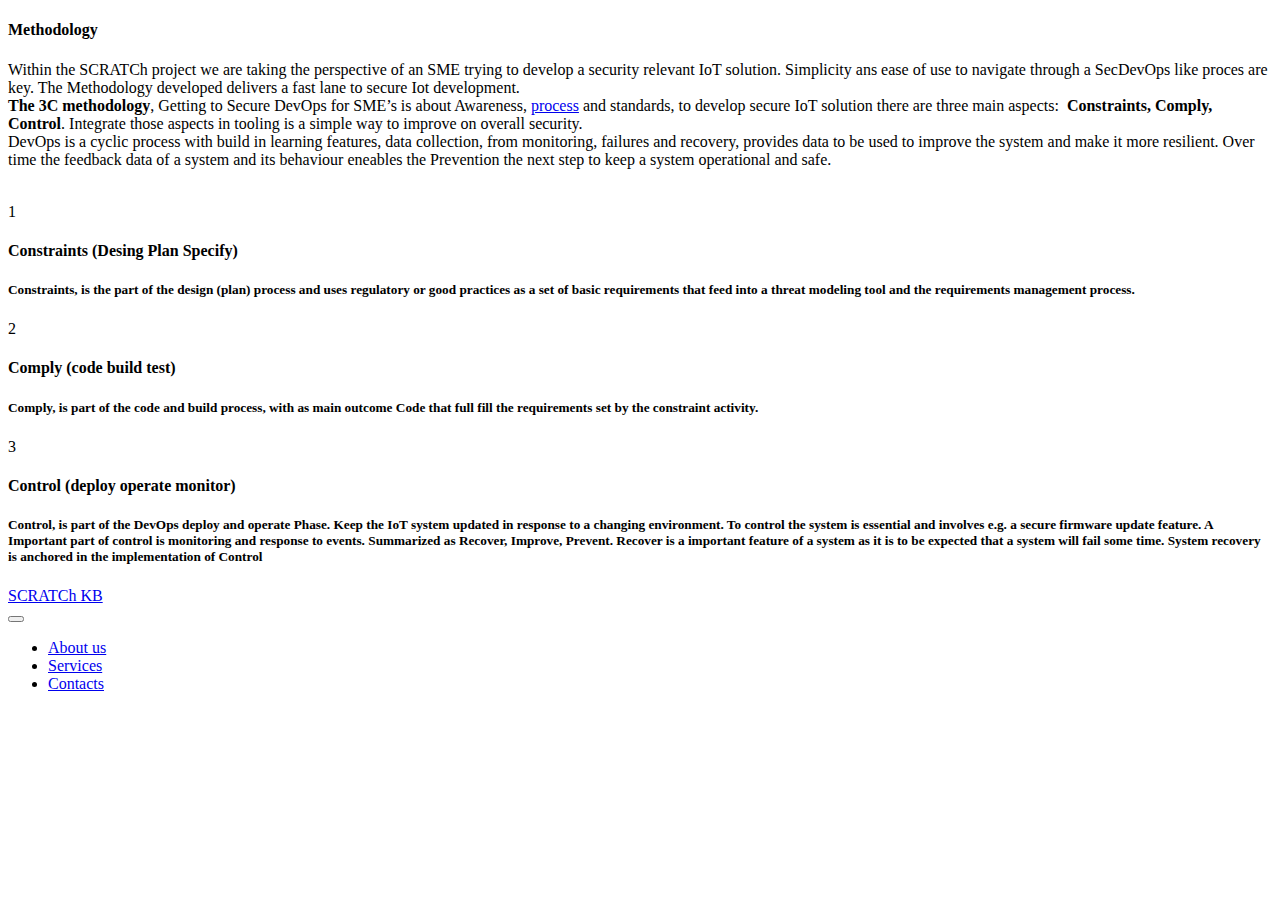
==== page1.html @ 21d4c09b "new c" ====
<!DOCTYPE html>
<html  >
<head>
  
  <meta charset="UTF-8">
  <meta http-equiv="X-UA-Compatible" content="IE=edge">
  
  <meta name="viewport" content="width=device-width, initial-scale=1, minimum-scale=1">
  <link rel="shortcut icon" href="assets/images/logo.png" type="image/x-icon">
  <meta name="description" content="">
  
  
  <title>Methodology</title>
  <link rel="stylesheet" href="assets/web/assets/mobirise-icons2/mobirise2.css">
  <link rel="stylesheet" href="assets/tether/tether.min.css">
  <link rel="stylesheet" href="assets/bootstrap/css/bootstrap.min.css">
  <link rel="stylesheet" href="assets/bootstrap/css/bootstrap-grid.min.css">
  <link rel="stylesheet" href="assets/bootstrap/css/bootstrap-reboot.min.css">
  <link rel="stylesheet" href="assets/facebook-plugin/style.css">
  <link rel="stylesheet" href="assets/dropdown/css/style.css">
  <link rel="stylesheet" href="assets/socicon/css/styles.css">
  <link rel="stylesheet" href="assets/theme/css/style.css">
  <link rel="preload" as="style" href="assets/mobirise/css/mbr-additional.css"><link rel="stylesheet" href="assets/mobirise/css/mbr-additional.css" type="text/css">
  
  
  
  
</head>
<body>
  
  <section class="features19 cid-shaUOWR5w9" id="features20-5">

    
    <div class="mbr-overlay" style="opacity: 0.9; background-color: rgb(255, 255, 255);">
    </div>
    <div class="container">
        <div class="row justify-content-center">
            <div class="col-md-12 col-lg-9">
                <div class="card-wrapper pb-4">
                    <div class="card-box align-center">
                        <h4 class="card-title mbr-fonts-style mb-4 display-2"><strong>Methodology</strong></h4>
                        <p class="mbr-text mbr-fonts-style mb-4 display-7">
                            Within the SCRATCh project we are taking the perspective of an SME trying to develop a security relevant IoT solution. Simplicity ans ease of use to navigate through a SecDevOps like proces are key. The Methodology developed delivers a fast lane to secure Iot development.<br><strong>The 3C methodology</strong>, Getting to Secure DevOps for SME’s is about Awareness, <a href="index.html" class="text-primary">process</a> and standards, to develop secure IoT solution there are three main aspects:&nbsp; <strong>Constraints, Comply, Control</strong>. Integrate those aspects in tooling is a simple way to improve on overall security. <br>DevOps is a cyclic process with build in learning features, data collection, from monitoring, failures and recovery, provides data to be used to improve the system and make it more resilient. Over time the feedback data of a system and its behaviour eneables the Prevention the next step to keep a system operational and safe.
<br><br></p>
                        
                    </div>
                </div>
            </div>
            <div class="col-12 col-md-8">
                <div class="item mbr-flex">
                    <div class="icon-box">
                        <span class="step-number mbr-fonts-style display-5">1</span>
                    </div>
                    <div class="text-box">
                        <h4 class="icon-title card-title mbr-black mbr-fonts-style display-7">
                            <strong>Constraints </strong>(Desing Plan Specify)</h4>
                        <h5 class="icon-text mbr-black mbr-fonts-style display-4">Constraints, is the part of the design (plan) process and uses regulatory or good practices as a set of basic requirements that feed into a threat modeling tool and the requirements management process.&nbsp;</h5>
                    </div>
                </div>
                <div class="item mbr-flex">
                    <div class="icon-box">
                        <span class="step-number mbr-fonts-style display-5">2</span>
                    </div>
                    <div class="text-box">
                        <h4 class="icon-title card-title mbr-black mbr-fonts-style display-7">
                            <strong>Comply </strong>(code build test)</h4>
                        <h5 class="icon-text mbr-black mbr-fonts-style display-4">Comply, is part of the code and build process, with as main outcome Code that full fill the requirements set by the constraint activity.</h5>
                    </div>
                </div>
                <div class="item mbr-flex last">
                    <div class="icon-box">
                        <span class="step-number mbr-fonts-style display-5">3</span>
                    </div>
                    <div class="text-box">
                        <h4 class="icon-title card-title mbr-black mbr-fonts-style display-7">
                            <strong>Control </strong>(deploy operate monitor)</h4>
                        <h5 class="icon-text mbr-black mbr-fonts-style display-4">Control, is part of the DevOps deploy and operate Phase. Keep the IoT system updated in response to a changing environment. To control the system is essential and involves e.g. a secure firmware update feature. 
A Important part of control is monitoring and response to events. Summarized as Recover, Improve, Prevent. Recover is a important feature of a system as it is to be expected that a system will fail some time. System recovery is anchored in the implementation of Control</h5>
                    </div>
                </div>
                
                
                
                
                
                
                
            </div>
        </div>
    </div>
</section>

<section class="menu menu1 cid-shuhNFILUZ" once="menu" id="menu1-z">
    

    <nav class="navbar navbar-dropdown navbar-fixed-top navbar-expand-lg">
        <div class="container">
            <div class="navbar-brand">
                
                <span class="navbar-caption-wrap"><a class="navbar-caption text-black text-primary display-7" href="index.html">SCRATCh KB</a></span>
            </div>
            <button class="navbar-toggler" type="button" data-toggle="collapse" data-target="#navbarSupportedContent" aria-controls="navbarNavAltMarkup" aria-expanded="false" aria-label="Toggle navigation">
                <div class="hamburger">
                    <span></span>
                    <span></span>
                    <span></span>
                    <span></span>
                </div>
            </button>
            <div class="collapse navbar-collapse" id="navbarSupportedContent">
                <ul class="navbar-nav nav-dropdown nav-right" data-app-modern-menu="true"><li class="nav-item"><a class="nav-link link text-black display-4" href="#">
                            About us</a></li>
                    <li class="nav-item"><a class="nav-link link text-black display-4" href="#">
                            Services</a></li>
                    <li class="nav-item"><a class="nav-link link text-black display-4" href="#">Contacts</a>
                    </li></ul>
                
                
            </div>
        </div>
    </nav>
</section>


  <script src="assets/web/assets/jquery/jquery.min.js"></script>
  <script src="assets/popper/popper.min.js"></script>
  <script src="assets/tether/tether.min.js"></script>
  <script src="assets/bootstrap/js/bootstrap.min.js"></script>
  <script src="https://connect.facebook.net/en_US/sdk.js#xfbml=1&version=v2.5"></script>
  <script src="https://apis.google.com/js/plusone.js"></script>
  <script src="assets/facebook-plugin/facebook-script.js"></script>
  <script src="assets/smoothscroll/smooth-scroll.js"></script>
  <script src="assets/dropdown/js/nav-dropdown.js"></script>
  <script src="assets/dropdown/js/navbar-dropdown.js"></script>
  <script src="assets/touchswipe/jquery.touch-swipe.min.js"></script>
  <script src="assets/theme/js/script.js"></script>
  
  
  
</body>
</html>
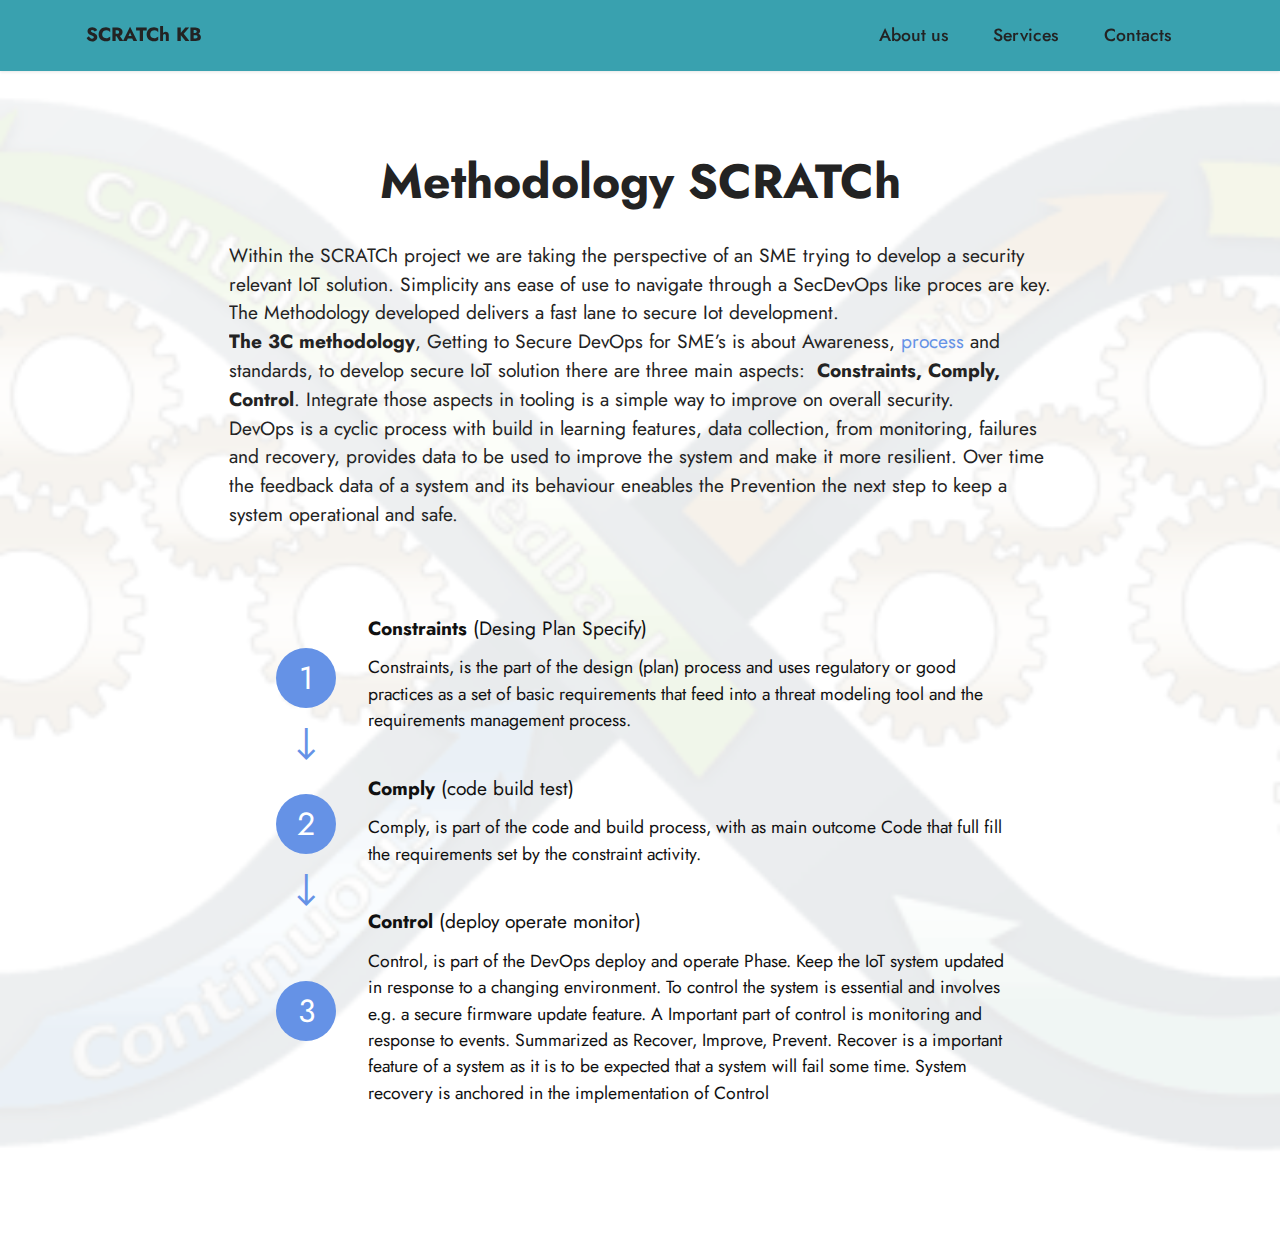
==== commit 6f04ebf3: "text change method" ====
--- a/page1.html
+++ b/page1.html
@@ -28,7 +28,38 @@
 </head>
 <body>
   
-  <section class="features19 cid-shaUOWR5w9" id="features20-5">
+  <section class="menu menu1 cid-shuhNFILUZ" once="menu" id="menu1-z">
+    
+
+    <nav class="navbar navbar-dropdown navbar-fixed-top navbar-expand-lg">
+        <div class="container">
+            <div class="navbar-brand">
+                
+                <span class="navbar-caption-wrap"><a class="navbar-caption text-black text-primary display-7" href="index.html">SCRATCh KB</a></span>
+            </div>
+            <button class="navbar-toggler" type="button" data-toggle="collapse" data-target="#navbarSupportedContent" aria-controls="navbarNavAltMarkup" aria-expanded="false" aria-label="Toggle navigation">
+                <div class="hamburger">
+                    <span></span>
+                    <span></span>
+                    <span></span>
+                    <span></span>
+                </div>
+            </button>
+            <div class="collapse navbar-collapse" id="navbarSupportedContent">
+                <ul class="navbar-nav nav-dropdown nav-right" data-app-modern-menu="true"><li class="nav-item"><a class="nav-link link text-black display-4" href="#">
+                            About us</a></li>
+                    <li class="nav-item"><a class="nav-link link text-black display-4" href="#">
+                            Services</a></li>
+                    <li class="nav-item"><a class="nav-link link text-black display-4" href="#">Contacts</a>
+                    </li></ul>
+                
+                
+            </div>
+        </div>
+    </nav>
+</section>
+
+<section class="features19 cid-shaUOWR5w9" id="features20-5">
 
     
     <div class="mbr-overlay" style="opacity: 0.9; background-color: rgb(255, 255, 255);">
@@ -38,7 +69,7 @@
             <div class="col-md-12 col-lg-9">
                 <div class="card-wrapper pb-4">
                     <div class="card-box align-center">
-                        <h4 class="card-title mbr-fonts-style mb-4 display-2"><strong>Methodology</strong></h4>
+                        <h4 class="card-title mbr-fonts-style mb-4 display-2"><strong>Methodology SCRATCh</strong></h4>
                         <p class="mbr-text mbr-fonts-style mb-4 display-7">
                             Within the SCRATCh project we are taking the perspective of an SME trying to develop a security relevant IoT solution. Simplicity ans ease of use to navigate through a SecDevOps like proces are key. The Methodology developed delivers a fast lane to secure Iot development.<br><strong>The 3C methodology</strong>, Getting to Secure DevOps for SME’s is about Awareness, <a href="index.html" class="text-primary">process</a> and standards, to develop secure IoT solution there are three main aspects:&nbsp; <strong>Constraints, Comply, Control</strong>. Integrate those aspects in tooling is a simple way to improve on overall security. <br>DevOps is a cyclic process with build in learning features, data collection, from monitoring, failures and recovery, provides data to be used to improve the system and make it more resilient. Over time the feedback data of a system and its behaviour eneables the Prevention the next step to keep a system operational and safe.
 <br><br></p>
@@ -90,37 +121,6 @@
     </div>
 </section>
 
-<section class="menu menu1 cid-shuhNFILUZ" once="menu" id="menu1-z">
-    
-
-    <nav class="navbar navbar-dropdown navbar-fixed-top navbar-expand-lg">
-        <div class="container">
-            <div class="navbar-brand">
-                
-                <span class="navbar-caption-wrap"><a class="navbar-caption text-black text-primary display-7" href="index.html">SCRATCh KB</a></span>
-            </div>
-            <button class="navbar-toggler" type="button" data-toggle="collapse" data-target="#navbarSupportedContent" aria-controls="navbarNavAltMarkup" aria-expanded="false" aria-label="Toggle navigation">
-                <div class="hamburger">
-                    <span></span>
-                    <span></span>
-                    <span></span>
-                    <span></span>
-                </div>
-            </button>
-            <div class="collapse navbar-collapse" id="navbarSupportedContent">
-                <ul class="navbar-nav nav-dropdown nav-right" data-app-modern-menu="true"><li class="nav-item"><a class="nav-link link text-black display-4" href="#">
-                            About us</a></li>
-                    <li class="nav-item"><a class="nav-link link text-black display-4" href="#">
-                            Services</a></li>
-                    <li class="nav-item"><a class="nav-link link text-black display-4" href="#">Contacts</a>
-                    </li></ul>
-                
-                
-            </div>
-        </div>
-    </nav>
-</section>
-
 
   <script src="assets/web/assets/jquery/jquery.min.js"></script>
   <script src="assets/popper/popper.min.js"></script>
--- a/assets/web/assets/mobirise-icons2/mobirise2.css
+++ b/assets/web/assets/mobirise-icons2/mobirise2.css
@@ -0,0 +1,498 @@
+@font-face {
+  font-family: 'Moririse2';
+  font-display: swap;
+  src:  url('mobirise2.eot?f2bix4');
+  src:  url('mobirise2.eot?f2bix4#iefix') format('embedded-opentype'),
+    url('mobirise2.ttf?f2bix4') format('truetype'),
+    url('mobirise2.woff?f2bix4') format('woff'),
+    url('mobirise2.svg?f2bix4#mobirise2') format('svg');
+  font-weight: normal;
+  font-style: normal;
+}
+
+[class^="mobi-"], [class*=" mobi-"] {
+  /* use !important to prevent issues with browser extensions that change fonts */
+  font-family: 'Moririse2' !important;
+  speak: none;
+  font-style: normal;
+  font-weight: normal;
+  font-variant: normal;
+  text-transform: none;
+  line-height: 1;
+
+  /* Better Font Rendering =========== */
+  -webkit-font-smoothing: antialiased;
+  -moz-osx-font-smoothing: grayscale;
+}
+
+.mobi-mbri-add-submenu:before {
+  content: "\e900";
+}
+.mobi-mbri-alert:before {
+  content: "\e901";
+}
+.mobi-mbri-align-center:before {
+  content: "\e902";
+}
+.mobi-mbri-align-justify:before {
+  content: "\e903";
+}
+.mobi-mbri-align-left:before {
+  content: "\e904";
+}
+.mobi-mbri-align-right:before {
+  content: "\e905";
+}
+.mobi-mbri-android:before {
+  content: "\e906";
+}
+.mobi-mbri-apple:before {
+  content: "\e907";
+}
+.mobi-mbri-arrow-down:before {
+  content: "\e908";
+}
+.mobi-mbri-arrow-next:before {
+  content: "\e909";
+}
+.mobi-mbri-arrow-prev:before {
+  content: "\e90a";
+}
+.mobi-mbri-arrow-up:before {
+  content: "\e90b";
+}
+.mobi-mbri-bold:before {
+  content: "\e90c";
+}
+.mobi-mbri-bookmark:before {
+  content: "\e90d";
+}
+.mobi-mbri-bootstrap:before {
+  content: "\e90e";
+}
+.mobi-mbri-briefcase:before {
+  content: "\e90f";
+}
+.mobi-mbri-browse:before {
+  content: "\e910";
+}
+.mobi-mbri-bulleted-list:before {
+  content: "\e911";
+}
+.mobi-mbri-calendar:before {
+  content: "\e912";
+}
+.mobi-mbri-camera:before {
+  content: "\e913";
+}
+.mobi-mbri-cart-add:before {
+  content: "\e914";
+}
+.mobi-mbri-cart-full:before {
+  content: "\e915";
+}
+.mobi-mbri-cash:before {
+  content: "\e916";
+}
+.mobi-mbri-change-style:before {
+  content: "\e917";
+}
+.mobi-mbri-chat:before {
+  content: "\e918";
+}
+.mobi-mbri-clock:before {
+  content: "\e919";
+}
+.mobi-mbri-close:before {
+  content: "\e91a";
+}
+.mobi-mbri-cloud:before {
+  content: "\e91b";
+}
+.mobi-mbri-code:before {
+  content: "\e91c";
+}
+.mobi-mbri-contact-form:before {
+  content: "\e91d";
+}
+.mobi-mbri-credit-card:before {
+  content: "\e91e";
+}
+.mobi-mbri-cursor-click:before {
+  content: "\e91f";
+}
+.mobi-mbri-cust-feedback:before {
+  content: "\e920";
+}
+.mobi-mbri-database:before {
+  content: "\e921";
+}
+.mobi-mbri-delivery:before {
+  content: "\e922";
+}
+.mobi-mbri-desktop:before {
+  content: "\e923";
+}
+.mobi-mbri-devices:before {
+  content: "\e924";
+}
+.mobi-mbri-down:before {
+  content: "\e925";
+}
+.mobi-mbri-download-2:before {
+  content: "\e926";
+}
+.mobi-mbri-download:before {
+  content: "\e927";
+}
+.mobi-mbri-drag-n-drop-2:before {
+  content: "\e928";
+}
+.mobi-mbri-drag-n-drop:before {
+  content: "\e929";
+}
+.mobi-mbri-edit-2:before {
+  content: "\e92a";
+}
+.mobi-mbri-edit:before {
+  content: "\e92b";
+}
+.mobi-mbri-error:before {
+  content: "\e92c";
+}
+.mobi-mbri-extension:before {
+  content: "\e92d";
+}
+.mobi-mbri-features:before {
+  content: "\e92e";
+}
+.mobi-mbri-file:before {
+  content: "\e92f";
+}
+.mobi-mbri-flag:before {
+  content: "\e930";
+}
+.mobi-mbri-folder:before {
+  content: "\e931";
+}
+.mobi-mbri-gift:before {
+  content: "\e932";
+}
+.mobi-mbri-github:before {
+  content: "\e933";
+}
+.mobi-mbri-globe-2:before {
+  content: "\e934";
+}
+.mobi-mbri-globe:before {
+  content: "\e935";
+}
+.mobi-mbri-growing-chart:before {
+  content: "\e936";
+}
+.mobi-mbri-hearth:before {
+  content: "\e937";
+}
+.mobi-mbri-help:before {
+  content: "\e938";
+}
+.mobi-mbri-home:before {
+  content: "\e939";
+}
+.mobi-mbri-hot-cup:before {
+  content: "\e93a";
+}
+.mobi-mbri-idea:before {
+  content: "\e93b";
+}
+.mobi-mbri-image-gallery:before {
+  content: "\e93c";
+}
+.mobi-mbri-image-slider:before {
+  content: "\e93d";
+}
+.mobi-mbri-info:before {
+  content: "\e93e";
+}
+.mobi-mbri-italic:before {
+  content: "\e93f";
+}
+.mobi-mbri-key:before {
+  content: "\e940";
+}
+.mobi-mbri-laptop:before {
+  content: "\e941";
+}
+.mobi-mbri-layers:before {
+  content: "\e942";
+}
+.mobi-mbri-left-right:before {
+  content: "\e943";
+}
+.mobi-mbri-left:before {
+  content: "\e944";
+}
+.mobi-mbri-letter:before {
+  content: "\e945";
+}
+.mobi-mbri-like:before {
+  content: "\e946";
+}
+.mobi-mbri-link:before {
+  content: "\e947";
+}
+.mobi-mbri-lock:before {
+  content: "\e948";
+}
+.mobi-mbri-login:before {
+  content: "\e949";
+}
+.mobi-mbri-logout:before {
+  content: "\e94a";
+}
+.mobi-mbri-magic-stick:before {
+  content: "\e94b";
+}
+.mobi-mbri-map-pin:before {
+  content: "\e94c";
+}
+.mobi-mbri-menu:before {
+  content: "\e94d";
+}
+.mobi-mbri-mobile-2:before {
+  content: "\e94e";
+}
+.mobi-mbri-mobile-horizontal:before {
+  content: "\e94f";
+}
+.mobi-mbri-mobile:before {
+  content: "\e950";
+}
+.mobi-mbri-mobirise:before {
+  content: "\e951";
+}
+.mobi-mbri-more-horizontal:before {
+  content: "\e952";
+}
+.mobi-mbri-more-vertical:before {
+  content: "\e953";
+}
+.mobi-mbri-music:before {
+  content: "\e954";
+}
+.mobi-mbri-new-file:before {
+  content: "\e955";
+}
+.mobi-mbri-numbered-list:before {
+  content: "\e956";
+}
+.mobi-mbri-opened-folder:before {
+  content: "\e957";
+}
+.mobi-mbri-pages:before {
+  content: "\e958";
+}
+.mobi-mbri-paper-plane:before {
+  content: "\e959";
+}
+.mobi-mbri-paperclip:before {
+  content: "\e95a";
+}
+.mobi-mbri-phone:before {
+  content: "\e95b";
+}
+.mobi-mbri-photo:before {
+  content: "\e95c";
+}
+.mobi-mbri-photos:before {
+  content: "\e95d";
+}
+.mobi-mbri-pin:before {
+  content: "\e95e";
+}
+.mobi-mbri-play:before {
+  content: "\e95f";
+}
+.mobi-mbri-plus:before {
+  content: "\e960";
+}
+.mobi-mbri-preview:before {
+  content: "\e961";
+}
+.mobi-mbri-print:before {
+  content: "\e962";
+}
+.mobi-mbri-protect:before {
+  content: "\e963";
+}
+.mobi-mbri-question:before {
+  content: "\e964";
+}
+.mobi-mbri-quote-left:before {
+  content: "\e965";
+}
+.mobi-mbri-quote-right:before {
+  content: "\e966";
+}
+.mobi-mbri-redo:before {
+  content: "\e967";
+}
+.mobi-mbri-refresh:before {
+  content: "\e968";
+}
+.mobi-mbri-responsive-2:before {
+  content: "\e969";
+}
+.mobi-mbri-responsive:before {
+  content: "\e96a";
+}
+.mobi-mbri-right:before {
+  content: "\e96b";
+}
+.mobi-mbri-rocket:before {
+  content: "\e96c";
+}
+.mobi-mbri-sad-face:before {
+  content: "\e96d";
+}
+.mobi-mbri-sale:before {
+  content: "\e96e";
+}
+.mobi-mbri-save:before {
+  content: "\e96f";
+}
+.mobi-mbri-search:before {
+  content: "\e970";
+}
+.mobi-mbri-setting-2:before {
+  content: "\e971";
+}
+.mobi-mbri-setting-3:before {
+  content: "\e972";
+}
+.mobi-mbri-setting:before {
+  content: "\e973";
+}
+.mobi-mbri-share:before {
+  content: "\e974";
+}
+.mobi-mbri-shopping-bag:before {
+  content: "\e975";
+}
+.mobi-mbri-shopping-basket:before {
+  content: "\e976";
+}
+.mobi-mbri-shopping-cart:before {
+  content: "\e977";
+}
+.mobi-mbri-sites:before {
+  content: "\e978";
+}
+.mobi-mbri-smile-face:before {
+  content: "\e979";
+}
+.mobi-mbri-speed:before {
+  content: "\e97a";
+}
+.mobi-mbri-star:before {
+  content: "\e97b";
+}
+.mobi-mbri-success:before {
+  content: "\e97c";
+}
+.mobi-mbri-sun:before {
+  content: "\e97d";
+}
+.mobi-mbri-sun2:before {
+  content: "\e97e";
+}
+.mobi-mbri-tablet-vertical:before {
+  content: "\e97f";
+}
+.mobi-mbri-tablet:before {
+  content: "\e980";
+}
+.mobi-mbri-target:before {
+  content: "\e981";
+}
+.mobi-mbri-timer:before {
+  content: "\e982";
+}
+.mobi-mbri-to-ftp:before {
+  content: "\e983";
+}
+.mobi-mbri-to-local-drive:before {
+  content: "\e984";
+}
+.mobi-mbri-touch-swipe:before {
+  content: "\e985";
+}
+.mobi-mbri-touch:before {
+  content: "\e986";
+}
+.mobi-mbri-trash:before {
+  content: "\e987";
+}
+.mobi-mbri-underline:before {
+  content: "\e988";
+}
+.mobi-mbri-undo:before {
+  content: "\e989";
+}
+.mobi-mbri-unlink:before {
+  content: "\e98a";
+}
+.mobi-mbri-unlock:before {
+  content: "\e98b";
+}
+.mobi-mbri-up-down:before {
+  content: "\e98c";
+}
+.mobi-mbri-up:before {
+  content: "\e98d";
+}
+.mobi-mbri-update:before {
+  content: "\e98e";
+}
+.mobi-mbri-upload-2:before {
+  content: "\e98f";
+}
+.mobi-mbri-upload:before {
+  content: "\e990";
+}
+.mobi-mbri-user-2:before {
+  content: "\e991";
+}
+.mobi-mbri-user:before {
+  content: "\e992";
+}
+.mobi-mbri-users:before {
+  content: "\e993";
+}
+.mobi-mbri-video-play:before {
+  content: "\e994";
+}
+.mobi-mbri-video:before {
+  content: "\e995";
+}
+.mobi-mbri-watch:before {
+  content: "\e996";
+}
+.mobi-mbri-website-theme-2:before {
+  content: "\e997";
+}
+.mobi-mbri-website-theme:before {
+  content: "\e998";
+}
+.mobi-mbri-wifi:before {
+  content: "\e999";
+}
+.mobi-mbri-windows:before {
+  content: "\e99a";
+}
+.mobi-mbri-zoom-in:before {
+  content: "\e99b";
+}
+.mobi-mbri-zoom-out:before {
+  content: "\e99c";
+}
--- a/assets/facebook-plugin/style.css
+++ b/assets/facebook-plugin/style.css
@@ -0,0 +1,63 @@
+.mbr-section.mbr-section__comments{
+    position: relative;
+}
+.mbr-section__comments{
+    background-size: cover;
+}
+.addons-container {
+  position: relative;
+  margin-left: auto;
+  margin-right: auto;
+  padding-right: 15px;
+  padding-left: 15px; }
+  @media (min-width: 576px) {
+    .addons-container {
+      padding-right: 15px;
+      padding-left: 15px; } }
+  @media (min-width: 768px) {
+    .addons-container {
+      padding-right: 15px;
+      padding-left: 15px; } }
+  @media (min-width: 992px) {
+    .addons-container {
+      padding-right: 15px;
+      padding-left: 15px; } }
+  @media (min-width: 1200px) {
+    .addons-container {
+      padding-right: 15px;
+      padding-left: 15px; } }
+  @media (min-width: 576px) {
+    .addons-container {
+      width: 540px;
+      max-width: 100%; } }
+  @media (min-width: 768px) {
+    .addons-container {
+      width: 720px;
+      max-width: 100%; } }
+  @media (min-width: 992px) {
+    .addons-container {
+      width: 960px;
+      max-width: 100%; } }
+  @media (min-width: 1200px) {
+    .addons-container {
+      width: 1140px;
+      max-width: 100%; } }
+
+.addons-container-inner{
+    position: relative;
+    width: 100%;
+    min-height: 1px;
+    padding-right: 15px;
+    padding-left: 15px;
+}
+@media (min-width: 567px) {
+    .addons-container-inner{
+        -ms-flex: 0 0 66.666667%;
+        flex: 0 0 66.666667%;
+        max-width: 66.666667%;
+    }
+}
+.addons-row{
+    display: flex;
+    justify-content:center;
+}--- a/assets/dropdown/css/style.css
+++ b/assets/dropdown/css/style.css
@@ -0,0 +1,265 @@
+.navbar-dropdown {
+  left: 0;
+  padding: 0;
+  position: absolute;
+  right: 0;
+  top: 0;
+  transition: all 0.45s ease;
+  z-index: 1030;
+  background: #282828; }
+  .navbar-dropdown .navbar-logo {
+    margin-right: 0.8rem;
+    transition: margin 0.3s ease-in-out;
+    vertical-align: middle; }
+    .navbar-dropdown .navbar-logo img {
+      height: 3.125rem;
+      transition: all 0.3s ease-in-out; }
+    .navbar-dropdown .navbar-logo.mbr-iconfont {
+      font-size: 3.125rem;
+      line-height: 3.125rem; }
+  .navbar-dropdown .navbar-caption {
+    font-weight: 700;
+    white-space: normal;
+    vertical-align: -4px;
+    line-height: 3.125rem !important; }
+    .navbar-dropdown .navbar-caption, .navbar-dropdown .navbar-caption:hover {
+      color: inherit;
+      text-decoration: none; }
+  .navbar-dropdown .mbr-iconfont + .navbar-caption {
+    vertical-align: -1px; }
+  .navbar-dropdown.navbar-fixed-top {
+    position: fixed; }
+  .navbar-dropdown .navbar-brand span {
+    vertical-align: -4px; }
+  .navbar-dropdown.bg-color.transparent {
+    background: none; }
+  .navbar-dropdown.navbar-short .navbar-brand {
+    padding: 0.625rem 0; }
+    .navbar-dropdown.navbar-short .navbar-brand span {
+      vertical-align: -1px; }
+  .navbar-dropdown.navbar-short .navbar-caption {
+    line-height: 2.375rem !important;
+    vertical-align: -2px; }
+  .navbar-dropdown.navbar-short .navbar-logo {
+    margin-right: 0.5rem; }
+    .navbar-dropdown.navbar-short .navbar-logo img {
+      height: 2.375rem; }
+    .navbar-dropdown.navbar-short .navbar-logo.mbr-iconfont {
+      font-size: 2.375rem;
+      line-height: 2.375rem; }
+  .navbar-dropdown.navbar-short .mbr-table-cell {
+    height: 3.625rem; }
+  .navbar-dropdown .navbar-close {
+    left: 0.6875rem;
+    position: fixed;
+    top: 0.75rem;
+    z-index: 1000; }
+  .navbar-dropdown .hamburger-icon {
+    content: "";
+    display: inline-block;
+    vertical-align: middle;
+    width: 16px;
+    -webkit-box-shadow: 0 -6px 0 1px #282828,0 0 0 1px #282828,0 6px 0 1px #282828;
+    -moz-box-shadow: 0 -6px 0 1px #282828,0 0 0 1px #282828,0 6px 0 1px #282828;
+    box-shadow: 0 -6px 0 1px #282828,0 0 0 1px #282828,0 6px 0 1px #282828; }
+
+.dropdown-menu .dropdown-toggle[data-toggle="dropdown-submenu"]::after {
+  border-bottom: 0.35em solid transparent;
+  border-left: 0.35em solid;
+  border-right: 0;
+  border-top: 0.35em solid transparent;
+  margin-left: 0.3rem; }
+
+.dropdown-menu .dropdown-item:focus {
+  outline: 0; }
+
+.nav-dropdown {
+  font-size: 0.75rem;
+  font-weight: 500;
+  height: auto !important; }
+  .nav-dropdown .nav-btn {
+    padding-left: 1rem; }
+  .nav-dropdown .link {
+    margin: .667em 1.667em;
+    font-weight: 500;
+    padding: 0;
+    transition: color .2s ease-in-out; }
+    .nav-dropdown .link.dropdown-toggle {
+      margin-right: 2.583em; }
+      .nav-dropdown .link.dropdown-toggle::after {
+        margin-left: .25rem;
+        border-top: 0.35em solid;
+        border-right: 0.35em solid transparent;
+        border-left: 0.35em solid transparent;
+        border-bottom: 0; }
+      .nav-dropdown .link.dropdown-toggle[aria-expanded="true"] {
+        margin: 0;
+        padding: 0.667em 3.263em  0.667em 1.667em; }
+  .nav-dropdown .link::after,
+  .nav-dropdown .dropdown-item::after {
+    color: inherit; }
+  .nav-dropdown .btn {
+    font-size: 0.75rem;
+    font-weight: 700;
+    letter-spacing: 0;
+    margin-bottom: 0;
+    padding-left: 1.25rem;
+    padding-right: 1.25rem; }
+  .nav-dropdown .dropdown-menu {
+    border-radius: 0;
+    border: 0;
+    left: 0;
+    margin: 0;
+    padding-bottom: 1.25rem;
+    padding-top: 1.25rem;
+    position: relative; }
+  .nav-dropdown .dropdown-submenu {
+    margin-left: 0.125rem;
+    top: 0; }
+  .nav-dropdown .dropdown-item {
+    font-weight: 500;
+    line-height: 2;
+    padding: 0.3846em 4.615em 0.3846em 1.5385em;
+    position: relative;
+    transition: color .2s ease-in-out, background-color .2s ease-in-out; }
+    .nav-dropdown .dropdown-item::after {
+      margin-top: -0.3077em;
+      position: absolute;
+      right: 1.1538em;
+      top: 50%; }
+    .nav-dropdown .dropdown-item:focus, .nav-dropdown .dropdown-item:hover {
+      background: none; }
+
+@media (max-width: 767px) {
+  .nav-dropdown.navbar-toggleable-sm {
+    bottom: 0;
+    display: none;
+    left: 0;
+    overflow-x: hidden;
+    position: fixed;
+    top: 0;
+    transform: translateX(-100%);
+    -ms-transform: translateX(-100%);
+    -webkit-transform: translateX(-100%);
+    width: 18.75rem;
+    z-index: 999; } }
+.nav-dropdown.navbar-toggleable-xl {
+  bottom: 0;
+  display: none;
+  left: 0;
+  overflow-x: hidden;
+  position: fixed;
+  top: 0;
+  transform: translateX(-100%);
+  -ms-transform: translateX(-100%);
+  -webkit-transform: translateX(-100%);
+  width: 18.75rem;
+  z-index: 999; }
+
+.nav-dropdown-sm {
+  display: block !important;
+  overflow-x: hidden;
+  overflow: auto;
+  padding-top: 3.875rem; }
+  .nav-dropdown-sm::after {
+    content: "";
+    display: block;
+    height: 3rem;
+    width: 100%; }
+  .nav-dropdown-sm.collapse.in ~ .navbar-close {
+    display: block !important; }
+  .nav-dropdown-sm.collapsing, .nav-dropdown-sm.collapse.in {
+    transform: translateX(0);
+    -ms-transform: translateX(0);
+    -webkit-transform: translateX(0);
+    transition: all 0.25s ease-out;
+    -webkit-transition: all 0.25s ease-out;
+    background: #282828; }
+  .nav-dropdown-sm.collapsing[aria-expanded="false"] {
+    transform: translateX(-100%);
+    -ms-transform: translateX(-100%);
+    -webkit-transform: translateX(-100%); }
+  .nav-dropdown-sm .nav-item {
+    display: block;
+    margin-left: 0 !important;
+    padding-left: 0; }
+  .nav-dropdown-sm .link,
+  .nav-dropdown-sm .dropdown-item {
+    border-top: 1px dotted rgba(255, 255, 255, 0.1);
+    font-size: 0.8125rem;
+    line-height: 1.6;
+    margin: 0 !important;
+    padding: 0.875rem 2.4rem 0.875rem 1.5625rem !important;
+    position: relative;
+    white-space: normal; }
+    .nav-dropdown-sm .link:focus, .nav-dropdown-sm .link:hover,
+    .nav-dropdown-sm .dropdown-item:focus,
+    .nav-dropdown-sm .dropdown-item:hover {
+      background: rgba(0, 0, 0, 0.2) !important;
+      color: #c0a375; }
+  .nav-dropdown-sm .nav-btn {
+    position: relative;
+    padding: 1.5625rem 1.5625rem 0 1.5625rem; }
+    .nav-dropdown-sm .nav-btn::before {
+      border-top: 1px dotted rgba(255, 255, 255, 0.1);
+      content: "";
+      left: 0;
+      position: absolute;
+      top: 0;
+      width: 100%; }
+    .nav-dropdown-sm .nav-btn + .nav-btn {
+      padding-top: 0.625rem; }
+      .nav-dropdown-sm .nav-btn + .nav-btn::before {
+        display: none; }
+  .nav-dropdown-sm .btn {
+    padding: 0.625rem 0; }
+  .nav-dropdown-sm .dropdown-toggle[data-toggle="dropdown-submenu"]::after {
+    margin-left: .25rem;
+    border-top: 0.35em solid;
+    border-right: 0.35em solid transparent;
+    border-left: 0.35em solid transparent;
+    border-bottom: 0; }
+  .nav-dropdown-sm .dropdown-toggle[data-toggle="dropdown-submenu"][aria-expanded="true"]::after {
+    border-top: 0;
+    border-right: 0.35em solid transparent;
+    border-left: 0.35em solid transparent;
+    border-bottom: 0.35em solid; }
+  .nav-dropdown-sm .dropdown-menu {
+    margin: 0;
+    padding: 0;
+    position: relative;
+    top: 0;
+    left: 0;
+    width: 100%;
+    border: 0;
+    float: none;
+    border-radius: 0;
+    background: none; }
+  .nav-dropdown-sm .dropdown-submenu {
+    left: 100%;
+    margin-left: 0.125rem;
+    margin-top: -1.25rem;
+    top: 0; }
+
+.navbar-toggleable-sm .nav-dropdown .dropdown-menu {
+  position: absolute; }
+
+.navbar-toggleable-sm .nav-dropdown .dropdown-submenu {
+  left: 100%;
+  margin-left: 0.125rem;
+  margin-top: -1.25rem;
+  top: 0; }
+
+.navbar-toggleable-sm.opened .nav-dropdown .dropdown-menu {
+  position: relative; }
+
+.navbar-toggleable-sm.opened .nav-dropdown .dropdown-submenu {
+  left: 0;
+  margin-left: 00rem;
+  margin-top: 0rem;
+  top: 0; }
+
+.is-builder .nav-dropdown.collapsing {
+  transition: none !important; }
+
+/*# sourceMappingURL=style.css.map */
--- a/assets/socicon/css/styles.css
+++ b/assets/socicon/css/styles.css
@@ -0,0 +1,933 @@
+@charset "UTF-8";
+
+@font-face {
+  font-family: 'Socicon';
+  src:  url('../fonts/socicon.eot');
+  src:  url('../fonts/socicon.eot?#iefix') format('embedded-opentype'),
+    url('../fonts/socicon.woff2') format('woff2'),
+    url('../fonts/socicon.ttf') format('truetype'),
+    url('../fonts/socicon.woff') format('woff'),
+    url('../fonts/socicon.svg#socicon') format('svg');
+  font-weight: normal;
+  font-style: normal;
+}
+
+[data-icon]:before {
+  font-family: "socicon" !important;
+  content: attr(data-icon);
+  font-style: normal !important;
+  font-weight: normal !important;
+  font-variant: normal !important;
+  text-transform: none !important;
+  speak: none;
+  line-height: 1;
+  -webkit-font-smoothing: antialiased;
+  -moz-osx-font-smoothing: grayscale;
+}
+
+[class^="socicon-"], [class*=" socicon-"] {
+  /* use !important to prevent issues with browser extensions that change fonts */
+  font-family: 'Socicon' !important;
+  speak: none;
+  font-style: normal;
+  font-weight: normal;
+  font-variant: normal;
+  text-transform: none;
+  line-height: 1;
+
+  /* Better Font Rendering =========== */
+  -webkit-font-smoothing: antialiased;
+  -moz-osx-font-smoothing: grayscale;
+}
+
+.socicon-eitaa:before {
+  content: "\e97c";
+}
+.socicon-soroush:before {
+  content: "\e97d";
+}
+.socicon-bale:before {
+  content: "\e97e";
+}
+.socicon-zazzle:before {
+  content: "\e97b";
+}
+.socicon-society6:before {
+  content: "\e97a";
+}
+.socicon-redbubble:before {
+  content: "\e979";
+}
+.socicon-avvo:before {
+  content: "\e978";
+}
+.socicon-stitcher:before {
+  content: "\e977";
+}
+.socicon-googlehangouts:before {
+  content: "\e974";
+}
+.socicon-dlive:before {
+  content: "\e975";
+}
+.socicon-vsco:before {
+  content: "\e976";
+}
+.socicon-flipboard:before {
+  content: "\e973";
+}
+.socicon-ubuntu:before {
+  content: "\e958";
+}
+.socicon-artstation:before {
+  content: "\e959";
+}
+.socicon-invision:before {
+  content: "\e95a";
+}
+.socicon-torial:before {
+  content: "\e95b";
+}
+.socicon-collectorz:before {
+  content: "\e95c";
+}
+.socicon-seenthis:before {
+  content: "\e95d";
+}
+.socicon-googleplaymusic:before {
+  content: "\e95e";
+}
+.socicon-debian:before {
+  content: "\e95f";
+}
+.socicon-filmfreeway:before {
+  content: "\e960";
+}
+.socicon-gnome:before {
+  content: "\e961";
+}
+.socicon-itchio:before {
+  content: "\e962";
+}
+.socicon-jamendo:before {
+  content: "\e963";
+}
+.socicon-mix:before {
+  content: "\e964";
+}
+.socicon-sharepoint:before {
+  content: "\e965";
+}
+.socicon-tinder:before {
+  content: "\e966";
+}
+.socicon-windguru:before {
+  content: "\e967";
+}
+.socicon-cdbaby:before {
+  content: "\e968";
+}
+.socicon-elementaryos:before {
+  content: "\e969";
+}
+.socicon-stage32:before {
+  content: "\e96a";
+}
+.socicon-tiktok:before {
+  content: "\e96b";
+}
+.socicon-gitter:before {
+  content: "\e96c";
+}
+.socicon-letterboxd:before {
+  content: "\e96d";
+}
+.socicon-threema:before {
+  content: "\e96e";
+}
+.socicon-splice:before {
+  content: "\e96f";
+}
+.socicon-metapop:before {
+  content: "\e970";
+}
+.socicon-naver:before {
+  content: "\e971";
+}
+.socicon-remote:before {
+  content: "\e972";
+}
+.socicon-internet:before {
+  content: "\e957";
+}
+.socicon-moddb:before {
+  content: "\e94b";
+}
+.socicon-indiedb:before {
+  content: "\e94c";
+}
+.socicon-traxsource:before {
+  content: "\e94d";
+}
+.socicon-gamefor:before {
+  content: "\e94e";
+}
+.socicon-pixiv:before {
+  content: "\e94f";
+}
+.socicon-myanimelist:before {
+  content: "\e950";
+}
+.socicon-blackberry:before {
+  content: "\e951";
+}
+.socicon-wickr:before {
+  content: "\e952";
+}
+.socicon-spip:before {
+  content: "\e953";
+}
+.socicon-napster:before {
+  content: "\e954";
+}
+.socicon-beatport:before {
+  content: "\e955";
+}
+.socicon-hackerone:before {
+  content: "\e956";
+}
+.socicon-hackernews:before {
+  content: "\e946";
+}
+.socicon-smashwords:before {
+  content: "\e947";
+}
+.socicon-kobo:before {
+  content: "\e948";
+}
+.socicon-bookbub:before {
+  content: "\e949";
+}
+.socicon-mailru:before {
+  content: "\e94a";
+}
+.socicon-gitlab:before {
+  content: "\e945";
+}
+.socicon-instructables:before {
+  content: "\e944";
+}
+.socicon-portfolio:before {
+  content: "\e943";
+}
+.socicon-codered:before {
+  content: "\e940";
+}
+.socicon-origin:before {
+  content: "\e941";
+}
+.socicon-nextdoor:before {
+  content: "\e942";
+}
+.socicon-udemy:before {
+  content: "\e93f";
+}
+.socicon-livemaster:before {
+  content: "\e93e";
+}
+.socicon-crunchbase:before {
+  content: "\e93b";
+}
+.socicon-homefy:before {
+  content: "\e93c";
+}
+.socicon-calendly:before {
+  content: "\e93d";
+}
+.socicon-realtor:before {
+  content: "\e90f";
+}
+.socicon-tidal:before {
+  content: "\e910";
+}
+.socicon-qobuz:before {
+  content: "\e911";
+}
+.socicon-natgeo:before {
+  content: "\e912";
+}
+.socicon-mastodon:before {
+  content: "\e913";
+}
+.socicon-unsplash:before {
+  content: "\e914";
+}
+.socicon-homeadvisor:before {
+  content: "\e915";
+}
+.socicon-angieslist:before {
+  content: "\e916";
+}
+.socicon-codepen:before {
+  content: "\e917";
+}
+.socicon-slack:before {
+  content: "\e918";
+}
+.socicon-openaigym:before {
+  content: "\e919";
+}
+.socicon-logmein:before {
+  content: "\e91a";
+}
+.socicon-fiverr:before {
+  content: "\e91b";
+}
+.socicon-gotomeeting:before {
+  content: "\e91c";
+}
+.socicon-aliexpress:before {
+  content: "\e91d";
+}
+.socicon-guru:before {
+  content: "\e91e";
+}
+.socicon-appstore:before {
+  content: "\e91f";
+}
+.socicon-homes:before {
+  content: "\e920";
+}
+.socicon-zoom:before {
+  content: "\e921";
+}
+.socicon-alibaba:before {
+  content: "\e922";
+}
+.socicon-craigslist:before {
+  content: "\e923";
+}
+.socicon-wix:before {
+  content: "\e924";
+}
+.socicon-redfin:before {
+  content: "\e925";
+}
+.socicon-googlecalendar:before {
+  content: "\e926";
+}
+.socicon-shopify:before {
+  content: "\e927";
+}
+.socicon-freelancer:before {
+  content: "\e928";
+}
+.socicon-seedrs:before {
+  content: "\e929";
+}
+.socicon-bing:before {
+  content: "\e92a";
+}
+.socicon-doodle:before {
+  content: "\e92b";
+}
+.socicon-bonanza:before {
+  content: "\e92c";
+}
+.socicon-squarespace:before {
+  content: "\e92d";
+}
+.socicon-toptal:before {
+  content: "\e92e";
+}
+.socicon-gust:before {
+  content: "\e92f";
+}
+.socicon-ask:before {
+  content: "\e930";
+}
+.socicon-trulia:before {
+  content: "\e931";
+}
+.socicon-loomly:before {
+  content: "\e932";
+}
+.socicon-ghost:before {
+  content: "\e933";
+}
+.socicon-upwork:before {
+  content: "\e934";
+}
+.socicon-fundable:before {
+  content: "\e935";
+}
+.socicon-booking:before {
+  content: "\e936";
+}
+.socicon-googlemaps:before {
+  content: "\e937";
+}
+.socicon-zillow:before {
+  content: "\e938";
+}
+.socicon-niconico:before {
+  content: "\e939";
+}
+.socicon-toneden:before {
+  content: "\e93a";
+}
+.socicon-augment:before {
+  content: "\e908";
+}
+.socicon-bitbucket:before {
+  content: "\e909";
+}
+.socicon-fyuse:before {
+  content: "\e90a";
+}
+.socicon-yt-gaming:before {
+  content: "\e90b";
+}
+.socicon-sketchfab:before {
+  content: "\e90c";
+}
+.socicon-mobcrush:before {
+  content: "\e90d";
+}
+.socicon-microsoft:before {
+  content: "\e90e";
+}
+.socicon-pandora:before {
+  content: "\e907";
+}
+.socicon-messenger:before {
+  content: "\e906";
+}
+.socicon-gamewisp:before {
+  content: "\e905";
+}
+.socicon-bloglovin:before {
+  content: "\e904";
+}
+.socicon-tunein:before {
+  content: "\e903";
+}
+.socicon-gamejolt:before {
+  content: "\e901";
+}
+.socicon-trello:before {
+  content: "\e902";
+}
+.socicon-spreadshirt:before {
+  content: "\e900";
+}
+.socicon-500px:before {
+  content: "\e000";
+}
+.socicon-8tracks:before {
+  content: "\e001";
+}
+.socicon-airbnb:before {
+  content: "\e002";
+}
+.socicon-alliance:before {
+  content: "\e003";
+}
+.socicon-amazon:before {
+  content: "\e004";
+}
+.socicon-amplement:before {
+  content: "\e005";
+}
+.socicon-android:before {
+  content: "\e006";
+}
+.socicon-angellist:before {
+  content: "\e007";
+}
+.socicon-apple:before {
+  content: "\e008";
+}
+.socicon-appnet:before {
+  content: "\e009";
+}
+.socicon-baidu:before {
+  content: "\e00a";
+}
+.socicon-bandcamp:before {
+  content: "\e00b";
+}
+.socicon-battlenet:before {
+  content: "\e00c";
+}
+.socicon-mixer:before {
+  content: "\e00d";
+}
+.socicon-bebee:before {
+  content: "\e00e";
+}
+.socicon-bebo:before {
+  content: "\e00f";
+}
+.socicon-behance:before {
+  content: "\e010";
+}
+.socicon-blizzard:before {
+  content: "\e011";
+}
+.socicon-blogger:before {
+  content: "\e012";
+}
+.socicon-buffer:before {
+  content: "\e013";
+}
+.socicon-chrome:before {
+  content: "\e014";
+}
+.socicon-coderwall:before {
+  content: "\e015";
+}
+.socicon-curse:before {
+  content: "\e016";
+}
+.socicon-dailymotion:before {
+  content: "\e017";
+}
+.socicon-deezer:before {
+  content: "\e018";
+}
+.socicon-delicious:before {
+  content: "\e019";
+}
+.socicon-deviantart:before {
+  content: "\e01a";
+}
+.socicon-diablo:before {
+  content: "\e01b";
+}
+.socicon-digg:before {
+  content: "\e01c";
+}
+.socicon-discord:before {
+  content: "\e01d";
+}
+.socicon-disqus:before {
+  content: "\e01e";
+}
+.socicon-douban:before {
+  content: "\e01f";
+}
+.socicon-draugiem:before {
+  content: "\e020";
+}
+.socicon-dribbble:before {
+  content: "\e021";
+}
+.socicon-drupal:before {
+  content: "\e022";
+}
+.socicon-ebay:before {
+  content: "\e023";
+}
+.socicon-ello:before {
+  content: "\e024";
+}
+.socicon-endomodo:before {
+  content: "\e025";
+}
+.socicon-envato:before {
+  content: "\e026";
+}
+.socicon-etsy:before {
+  content: "\e027";
+}
+.socicon-facebook:before {
+  content: "\e028";
+}
+.socicon-feedburner:before {
+  content: "\e029";
+}
+.socicon-filmweb:before {
+  content: "\e02a";
+}
+.socicon-firefox:before {
+  content: "\e02b";
+}
+.socicon-flattr:before {
+  content: "\e02c";
+}
+.socicon-flickr:before {
+  content: "\e02d";
+}
+.socicon-formulr:before {
+  content: "\e02e";
+}
+.socicon-forrst:before {
+  content: "\e02f";
+}
+.socicon-foursquare:before {
+  content: "\e030";
+}
+.socicon-friendfeed:before {
+  content: "\e031";
+}
+.socicon-github:before {
+  content: "\e032";
+}
+.socicon-goodreads:before {
+  content: "\e033";
+}
+.socicon-google:before {
+  content: "\e034";
+}
+.socicon-googlescholar:before {
+  content: "\e035";
+}
+.socicon-googlegroups:before {
+  content: "\e036";
+}
+.socicon-googlephotos:before {
+  content: "\e037";
+}
+.socicon-googleplus:before {
+  content: "\e038";
+}
+.socicon-grooveshark:before {
+  content: "\e039";
+}
+.socicon-hackerrank:before {
+  content: "\e03a";
+}
+.socicon-hearthstone:before {
+  content: "\e03b";
+}
+.socicon-hellocoton:before {
+  content: "\e03c";
+}
+.socicon-heroes:before {
+  content: "\e03d";
+}
+.socicon-smashcast:before {
+  content: "\e03e";
+}
+.socicon-horde:before {
+  content: "\e03f";
+}
+.socicon-houzz:before {
+  content: "\e040";
+}
+.socicon-icq:before {
+  content: "\e041";
+}
+.socicon-identica:before {
+  content: "\e042";
+}
+.socicon-imdb:before {
+  content: "\e043";
+}
+.socicon-instagram:before {
+  content: "\e044";
+}
+.socicon-issuu:before {
+  content: "\e045";
+}
+.socicon-istock:before {
+  content: "\e046";
+}
+.socicon-itunes:before {
+  content: "\e047";
+}
+.socicon-keybase:before {
+  content: "\e048";
+}
+.socicon-lanyrd:before {
+  content: "\e049";
+}
+.socicon-lastfm:before {
+  content: "\e04a";
+}
+.socicon-line:before {
+  content: "\e04b";
+}
+.socicon-linkedin:before {
+  content: "\e04c";
+}
+.socicon-livejournal:before {
+  content: "\e04d";
+}
+.socicon-lyft:before {
+  content: "\e04e";
+}
+.socicon-macos:before {
+  content: "\e04f";
+}
+.socicon-mail:before {
+  content: "\e050";
+}
+.socicon-medium:before {
+  content: "\e051";
+}
+.socicon-meetup:before {
+  content: "\e052";
+}
+.socicon-mixcloud:before {
+  content: "\e053";
+}
+.socicon-modelmayhem:before {
+  content: "\e054";
+}
+.socicon-mumble:before {
+  content: "\e055";
+}
+.socicon-myspace:before {
+  content: "\e056";
+}
+.socicon-newsvine:before {
+  content: "\e057";
+}
+.socicon-nintendo:before {
+  content: "\e058";
+}
+.socicon-npm:before {
+  content: "\e059";
+}
+.socicon-odnoklassniki:before {
+  content: "\e05a";
+}
+.socicon-openid:before {
+  content: "\e05b";
+}
+.socicon-opera:before {
+  content: "\e05c";
+}
+.socicon-outlook:before {
+  content: "\e05d";
+}
+.socicon-overwatch:before {
+  content: "\e05e";
+}
+.socicon-patreon:before {
+  content: "\e05f";
+}
+.socicon-paypal:before {
+  content: "\e060";
+}
+.socicon-periscope:before {
+  content: "\e061";
+}
+.socicon-persona:before {
+  content: "\e062";
+}
+.socicon-pinterest:before {
+  content: "\e063";
+}
+.socicon-play:before {
+  content: "\e064";
+}
+.socicon-player:before {
+  content: "\e065";
+}
+.socicon-playstation:before {
+  content: "\e066";
+}
+.socicon-pocket:before {
+  content: "\e067";
+}
+.socicon-qq:before {
+  content: "\e068";
+}
+.socicon-quora:before {
+  content: "\e069";
+}
+.socicon-raidcall:before {
+  content: "\e06a";
+}
+.socicon-ravelry:before {
+  content: "\e06b";
+}
+.socicon-reddit:before {
+  content: "\e06c";
+}
+.socicon-renren:before {
+  content: "\e06d";
+}
+.socicon-researchgate:before {
+  content: "\e06e";
+}
+.socicon-residentadvisor:before {
+  content: "\e06f";
+}
+.socicon-reverbnation:before {
+  content: "\e070";
+}
+.socicon-rss:before {
+  content: "\e071";
+}
+.socicon-sharethis:before {
+  content: "\e072";
+}
+.socicon-skype:before {
+  content: "\e073";
+}
+.socicon-slideshare:before {
+  content: "\e074";
+}
+.socicon-smugmug:before {
+  content: "\e075";
+}
+.socicon-snapchat:before {
+  content: "\e076";
+}
+.socicon-songkick:before {
+  content: "\e077";
+}
+.socicon-soundcloud:before {
+  content: "\e078";
+}
+.socicon-spotify:before {
+  content: "\e079";
+}
+.socicon-stackexchange:before {
+  content: "\e07a";
+}
+.socicon-stackoverflow:before {
+  content: "\e07b";
+}
+.socicon-starcraft:before {
+  content: "\e07c";
+}
+.socicon-stayfriends:before {
+  content: "\e07d";
+}
+.socicon-steam:before {
+  content: "\e07e";
+}
+.socicon-storehouse:before {
+  content: "\e07f";
+}
+.socicon-strava:before {
+  content: "\e080";
+}
+.socicon-streamjar:before {
+  content: "\e081";
+}
+.socicon-stumbleupon:before {
+  content: "\e082";
+}
+.socicon-swarm:before {
+  content: "\e083";
+}
+.socicon-teamspeak:before {
+  content: "\e084";
+}
+.socicon-teamviewer:before {
+  content: "\e085";
+}
+.socicon-technorati:before {
+  content: "\e086";
+}
+.socicon-telegram:before {
+  content: "\e087";
+}
+.socicon-tripadvisor:before {
+  content: "\e088";
+}
+.socicon-tripit:before {
+  content: "\e089";
+}
+.socicon-triplej:before {
+  content: "\e08a";
+}
+.socicon-tumblr:before {
+  content: "\e08b";
+}
+.socicon-twitch:before {
+  content: "\e08c";
+}
+.socicon-twitter:before {
+  content: "\e08d";
+}
+.socicon-uber:before {
+  content: "\e08e";
+}
+.socicon-ventrilo:before {
+  content: "\e08f";
+}
+.socicon-viadeo:before {
+  content: "\e090";
+}
+.socicon-viber:before {
+  content: "\e091";
+}
+.socicon-viewbug:before {
+  content: "\e092";
+}
+.socicon-vimeo:before {
+  content: "\e093";
+}
+.socicon-vine:before {
+  content: "\e094";
+}
+.socicon-vkontakte:before {
+  content: "\e095";
+}
+.socicon-warcraft:before {
+  content: "\e096";
+}
+.socicon-wechat:before {
+  content: "\e097";
+}
+.socicon-weibo:before {
+  content: "\e098";
+}
+.socicon-whatsapp:before {
+  content: "\e099";
+}
+.socicon-wikipedia:before {
+  content: "\e09a";
+}
+.socicon-windows:before {
+  content: "\e09b";
+}
+.socicon-wordpress:before {
+  content: "\e09c";
+}
+.socicon-wykop:before {
+  content: "\e09d";
+}
+.socicon-xbox:before {
+  content: "\e09e";
+}
+.socicon-xing:before {
+  content: "\e09f";
+}
+.socicon-yahoo:before {
+  content: "\e0a0";
+}
+.socicon-yammer:before {
+  content: "\e0a1";
+}
+.socicon-yandex:before {
+  content: "\e0a2";
+}
+.socicon-yelp:before {
+  content: "\e0a3";
+}
+.socicon-younow:before {
+  content: "\e0a4";
+}
+.socicon-youtube:before {
+  content: "\e0a5";
+}
+.socicon-zapier:before {
+  content: "\e0a6";
+}
+.socicon-zerply:before {
+  content: "\e0a7";
+}
+.socicon-zomato:before {
+  content: "\e0a8";
+}
+.socicon-zynga:before {
+  content: "\e0a9";
+}
--- a/assets/theme/css/style.css
+++ b/assets/theme/css/style.css
@@ -0,0 +1,923 @@
+section {
+  background-color: #ffffff; }
+
+.form-control:focus {
+  box-shadow: none; }
+
+:focus {
+  outline: none; }
+
+section,
+.container,
+.container-fluid {
+  position: relative;
+  word-wrap: break-word; }
+
+a.mbr-iconfont:hover {
+  text-decoration: none; }
+
+.article .lead p,
+.article .lead ul,
+.article .lead ol,
+.article .lead pre,
+.article .lead blockquote {
+  margin-bottom: 0; }
+
+a {
+  font-style: normal;
+  font-weight: 400;
+  cursor: pointer; }
+  a, a:hover {
+    text-decoration: none; }
+
+figure {
+  margin-bottom: 0; }
+
+body {
+  color: #232323; }
+
+h1,
+h2,
+h3,
+h4,
+h5,
+h6,
+.display-1,
+.display-2,
+.display-4,
+.display-5,
+.display-7,
+span,
+p,
+a {
+  line-height: 1;
+  word-break: break-word;
+  word-wrap: break-word;
+  font-weight: 400; }
+
+b,
+strong {
+  font-weight: bold; }
+
+input:-webkit-autofill, input:-webkit-autofill:hover, input:-webkit-autofill:focus, input:-webkit-autofill:active {
+  transition-delay: 9999s;
+  transition-property: background-color, color; }
+
+textarea[type="hidden"] {
+  display: none; }
+
+body {
+  position: relative; }
+
+section {
+  background-position: 50% 50%;
+  background-repeat: no-repeat;
+  background-size: cover; }
+  section .mbr-background-video,
+  section .mbr-background-video-preview {
+    position: absolute;
+    bottom: 0;
+    left: 0;
+    right: 0;
+    top: 0; }
+
+.hidden {
+  visibility: hidden; }
+
+.mbr-z-index20 {
+  z-index: 20; }
+
+/*! Base colors */
+.mbr-white {
+  color: #ffffff; }
+
+.mbr-black {
+  color: #111111; }
+
+.mbr-bg-white {
+  background-color: #ffffff; }
+
+.mbr-bg-black {
+  background-color: #000000; }
+
+/*! Text-aligns */
+.align-left {
+  text-align: left; }
+
+.align-center {
+  text-align: center; }
+
+.align-right {
+  text-align: right; }
+
+/*! Font-weight  */
+.mbr-light {
+  font-weight: 300; }
+
+.mbr-regular {
+  font-weight: 400; }
+
+.mbr-semibold {
+  font-weight: 500; }
+
+.mbr-bold {
+  font-weight: 700; }
+
+/*! Media  */
+.media-size-item {
+  flex: 1 1 auto; }
+
+.media-content {
+  flex-basis: 100%; }
+
+.media-container-row {
+  display: flex;
+  flex-direction: row;
+  flex-wrap: wrap;
+  justify-content: center;
+  align-content: center;
+  align-items: start; }
+  .media-container-row .media-size-item {
+    width: 400px; }
+
+.media-container-column {
+  display: flex;
+  flex-direction: column;
+  flex-wrap: wrap;
+  justify-content: center;
+  align-content: center;
+  align-items: stretch; }
+  .media-container-column > * {
+    width: 100%; }
+
+@media (min-width: 992px) {
+  .media-container-row {
+    flex-wrap: nowrap; } }
+figure {
+  overflow: hidden; }
+
+figure[mbr-media-size] {
+  transition: width 0.1s; }
+
+img,
+iframe {
+  display: block;
+  width: 100%; }
+
+.card {
+  background-color: transparent;
+  border: none; }
+
+.card-box {
+  width: 100%; }
+
+.card-img {
+  text-align: center;
+  flex-shrink: 0;
+  -webkit-flex-shrink: 0; }
+
+.media {
+  max-width: 100%;
+  margin: 0 auto; }
+
+.mbr-figure {
+  align-self: center; }
+
+.media-container > div {
+  max-width: 100%; }
+
+.mbr-figure img,
+.card-img img {
+  width: 100%; }
+
+@media (max-width: 991px) {
+  .media-size-item {
+    width: auto !important; }
+
+  .media {
+    width: auto; }
+
+  .mbr-figure {
+    width: 100% !important; } }
+/*! Buttons */
+.mbr-section-btn {
+  margin-left: -0.6rem;
+  margin-right: -0.6rem;
+  font-size: 0; }
+
+.btn {
+  font-weight: 600;
+  border-width: 1px;
+  font-style: normal;
+  margin: 0.6rem 0.6rem;
+  white-space: normal;
+  transition: all 0.2s ease-in-out;
+  display: inline-flex;
+  align-items: center;
+  justify-content: center;
+  word-break: break-word; }
+
+.btn-sm {
+  font-weight: 600;
+  letter-spacing: 0px;
+  transition: all 0.3s ease-in-out; }
+
+.btn-md {
+  font-weight: 600;
+  letter-spacing: 0px;
+  transition: all 0.3s ease-in-out; }
+
+.btn-lg {
+  font-weight: 600;
+  letter-spacing: 0px;
+  transition: all 0.3s ease-in-out; }
+
+.btn-form {
+  margin: 0; }
+  .btn-form:hover {
+    cursor: pointer; }
+
+nav .mbr-section-btn {
+  margin-left: 0rem;
+  margin-right: 0rem; }
+
+/*! Btn icon margin */
+.btn .mbr-iconfont,
+.btn.btn-sm .mbr-iconfont {
+  order: 1;
+  cursor: pointer;
+  margin-left: 0.5rem;
+  vertical-align: sub; }
+
+.btn.btn-md .mbr-iconfont,
+.btn.btn-md .mbr-iconfont {
+  margin-left: 0.8rem; }
+
+.mbr-regular {
+  font-weight: 400; }
+
+.mbr-semibold {
+  font-weight: 500; }
+
+.mbr-bold {
+  font-weight: 700; }
+
+[type="submit"] {
+  -webkit-appearance: none; }
+
+/*! Full-screen */
+.mbr-fullscreen .mbr-overlay {
+  min-height: 100vh; }
+
+.mbr-fullscreen {
+  display: flex;
+  display: -webkit-flex;
+  display: -moz-flex;
+  display: -ms-flex;
+  display: -o-flex;
+  align-items: center;
+  min-height: 100vh;
+  padding-top: 3rem;
+  padding-bottom: 3rem; }
+
+/*! Map */
+.map {
+  height: 25rem;
+  position: relative; }
+  .map iframe {
+    width: 100%;
+    height: 100%; }
+
+/* Form */
+.form-asterisk {
+  font-family: initial;
+  position: absolute;
+  top: -2px;
+  font-weight: normal; }
+
+/*! Scroll to top arrow */
+.mbr-arrow-up {
+  bottom: 25px;
+  right: 90px;
+  position: fixed;
+  text-align: right;
+  z-index: 5000;
+  color: #ffffff;
+  font-size: 32px; }
+
+.mbr-arrow-up a {
+  background: rgba(0, 0, 0, 0.2);
+  border-radius: 50%;
+  color: #fff;
+  display: inline-block;
+  height: 60px;
+  width: 60px;
+  outline-style: none !important;
+  position: relative;
+  text-decoration: none;
+  transition: all 0.3s ease-in-out;
+  cursor: pointer;
+  text-align: center; }
+  .mbr-arrow-up a:hover {
+    background-color: rgba(0, 0, 0, 0.4); }
+  .mbr-arrow-up a i {
+    line-height: 60px; }
+
+.mbr-arrow-up-icon {
+  display: block;
+  color: #fff; }
+
+.mbr-arrow-up-icon::before {
+  content: "\203a";
+  display: inline-block;
+  font-family: serif;
+  font-size: 32px;
+  line-height: 1;
+  font-style: normal;
+  position: relative;
+  top: 6px;
+  left: -4px;
+  transform: rotate(-90deg); }
+
+/*! Arrow Down */
+.mbr-arrow {
+  position: absolute;
+  bottom: 45px;
+  left: 50%;
+  width: 60px;
+  height: 60px;
+  cursor: pointer;
+  background-color: rgba(80, 80, 80, 0.5);
+  border-radius: 50%;
+  transform: translateX(-50%); }
+  .mbr-arrow > a {
+    display: inline-block;
+    text-decoration: none;
+    outline-style: none;
+    animation: arrowdown 1.7s ease-in-out infinite; }
+    .mbr-arrow > a > i {
+      position: absolute;
+      top: -2px;
+      left: 15px;
+      font-size: 2rem; }
+
+@keyframes arrowdown {
+  0% {
+    transform: translateY(0px); }
+  50% {
+    transform: translateY(-5px); }
+  100% {
+    transform: translateY(0px); } }
+@-webkit-keyframes arrowdown {
+  0% {
+    transform: translateY(0px); }
+  50% {
+    transform: translateY(-5px); }
+  100% {
+    transform: translateY(0px); } }
+@media (max-width: 500px) {
+  .mbr-arrow-up {
+    left: 50%;
+    right: auto; } }
+/*Gradients animation*/
+@keyframes gradient-animation {
+  from {
+    background-position: 0% 100%;
+    animation-timing-function: ease-in-out; }
+  to {
+    background-position: 100% 0%;
+    animation-timing-function: ease-in-out; } }
+@-webkit-keyframes gradient-animation {
+  from {
+    background-position: 0% 100%;
+    animation-timing-function: ease-in-out; }
+  to {
+    background-position: 100% 0%;
+    animation-timing-function: ease-in-out; } }
+.bg-gradient {
+  background-size: 200% 200%;
+  animation: gradient-animation 5s infinite alternate;
+  -webkit-animation: gradient-animation 5s infinite alternate; }
+
+.menu .navbar-brand {
+  display: -webkit-flex; }
+  .menu .navbar-brand span {
+    display: flex;
+    display: -webkit-flex; }
+  .menu .navbar-brand .navbar-caption-wrap {
+    display: -webkit-flex; }
+  .menu .navbar-brand .navbar-logo img {
+    display: -webkit-flex; }
+@media (min-width: 768px) and (max-width: 991px) {
+  .menu .navbar-toggleable-sm .navbar-nav {
+    display: -webkit-box;
+    display: -webkit-flex;
+    display: -ms-flexbox; } }
+@media (max-width: 991px) {
+  .menu .navbar-collapse {
+    max-height: 93.5vh; }
+    .menu .navbar-collapse.show {
+      overflow: auto; } }
+@media (min-width: 992px) {
+  .menu .navbar-nav.nav-dropdown {
+    display: -webkit-flex; }
+  .menu .navbar-toggleable-sm .navbar-collapse {
+    display: -webkit-flex !important; }
+  .menu .collapsed .navbar-collapse {
+    max-height: 93.5vh; }
+    .menu .collapsed .navbar-collapse.show {
+      overflow: auto; } }
+@media (max-width: 767px) {
+  .menu .navbar-collapse {
+    max-height: 80vh; } }
+
+.nav-link .mbr-iconfont {
+  margin-right: .5rem; }
+
+.navbar {
+  display: -webkit-flex;
+  -webkit-flex-wrap: wrap;
+  -webkit-align-items: center;
+  -webkit-justify-content: space-between; }
+
+.navbar-collapse {
+  -webkit-flex-basis: 100%;
+  -webkit-flex-grow: 1;
+  -webkit-align-items: center; }
+
+.nav-dropdown .link {
+  padding: 0.667em 1.667em !important;
+  margin: 0 !important; }
+
+.nav {
+  display: -webkit-flex;
+  -webkit-flex-wrap: wrap; }
+
+.row {
+  display: -webkit-flex;
+  -webkit-flex-wrap: wrap; }
+
+.justify-content-center {
+  -webkit-justify-content: center; }
+
+.form-inline {
+  display: -webkit-flex; }
+
+.card-wrapper {
+  -webkit-flex: 1; }
+
+.carousel-control {
+  z-index: 10;
+  display: -webkit-flex; }
+
+.carousel-controls {
+  display: -webkit-flex; }
+
+.media {
+  display: -webkit-flex; }
+
+.form-group:focus {
+  outline: none; }
+
+.jq-selectbox__select {
+  padding: 7px 0;
+  position: relative; }
+
+.jq-selectbox__dropdown {
+  overflow: hidden;
+  border-radius: 10px;
+  position: absolute;
+  top: 100%;
+  left: 0 !important;
+  width: 100% !important; }
+
+.jq-selectbox__trigger-arrow {
+  right: 0;
+  transform: translateY(-50%); }
+
+.jq-selectbox li {
+  padding: 1.07em 0.5em; }
+
+input[type="range"] {
+  padding-left: 0 !important;
+  padding-right: 0 !important; }
+
+.modal-dialog,
+.modal-content {
+  height: 100%; }
+
+.modal-dialog .carousel-inner {
+  height: calc(100vh - 1.75rem); }
+  @media (max-width: 575px) {
+    .modal-dialog .carousel-inner {
+      height: calc(100vh - 1rem); } }
+
+.carousel-item {
+  text-align: center; }
+
+.carousel-item img {
+  margin: auto; }
+
+.navbar-toggler {
+  -webkit-align-self: flex-start;
+  -ms-flex-item-align: start;
+  align-self: flex-start;
+  padding: 0.25rem 0.75rem;
+  font-size: 1.25rem;
+  line-height: 1;
+  background: transparent;
+  border: 1px solid transparent;
+  border-radius: 0.25rem; }
+
+.navbar-toggler:focus,
+.navbar-toggler:hover {
+  text-decoration: none; }
+
+.navbar-toggler-icon {
+  display: inline-block;
+  width: 1.5em;
+  height: 1.5em;
+  vertical-align: middle;
+  content: "";
+  background: no-repeat center center;
+  background-size: 100% 100%; }
+
+.navbar-toggler-left {
+  position: absolute;
+  left: 1rem; }
+
+.navbar-toggler-right {
+  position: absolute;
+  right: 1rem; }
+
+@media (max-width: 575px) {
+  .navbar-toggleable .navbar-nav .dropdown-menu {
+    position: static;
+    float: none; }
+
+  .navbar-toggleable > .container {
+    padding-right: 0;
+    padding-left: 0; } }
+@media (min-width: 576px) {
+  .navbar-toggleable {
+    flex-direction: row;
+    flex-wrap: nowrap;
+    align-items: center; }
+
+  .navbar-toggleable .navbar-nav {
+    flex-direction: row; }
+
+  .navbar-toggleable .navbar-nav .nav-link {
+    padding-right: 0.5rem;
+    padding-left: 0.5rem; }
+
+  .navbar-toggleable > .container {
+    display: flex;
+    flex-wrap: nowrap;
+    align-items: center; }
+
+  .navbar-toggleable .navbar-collapse {
+    display: flex !important;
+    width: 100%; }
+
+  .navbar-toggleable .navbar-toggler {
+    display: none; } }
+@media (max-width: 767px) {
+  .navbar-toggleable-sm .navbar-nav .dropdown-menu {
+    position: static;
+    float: none; }
+
+  .navbar-toggleable-sm > .container {
+    padding-right: 0;
+    padding-left: 0; } }
+@media (min-width: 768px) {
+  .navbar-toggleable-sm {
+    flex-direction: row;
+    flex-wrap: nowrap;
+    align-items: center; }
+
+  .navbar-toggleable-sm .navbar-nav {
+    flex-direction: row; }
+
+  .navbar-toggleable-sm .navbar-nav .nav-link {
+    padding-right: 0.5rem;
+    padding-left: 0.5rem; }
+
+  .navbar-toggleable-sm > .container {
+    display: flex;
+    flex-wrap: nowrap;
+    align-items: center; }
+
+  .navbar-toggleable-sm .navbar-collapse {
+    display: none;
+    width: 100%; }
+
+  .navbar-toggleable-sm .navbar-toggler {
+    display: none; } }
+@media (max-width: 991px) {
+  .navbar-toggleable-md .navbar-nav .dropdown-menu {
+    position: static;
+    float: none; }
+
+  .navbar-toggleable-md > .container {
+    padding-right: 0;
+    padding-left: 0; } }
+@media (min-width: 992px) {
+  .navbar-toggleable-md {
+    flex-direction: row;
+    flex-wrap: nowrap;
+    align-items: center; }
+
+  .navbar-toggleable-md .navbar-nav {
+    flex-direction: row; }
+
+  .navbar-toggleable-md .navbar-nav .nav-link {
+    padding-right: 0.5rem;
+    padding-left: 0.5rem; }
+
+  .navbar-toggleable-md > .container {
+    display: flex;
+    flex-wrap: nowrap;
+    align-items: center; }
+
+  .navbar-toggleable-md .navbar-collapse {
+    display: flex !important;
+    width: 100%; }
+
+  .navbar-toggleable-md .navbar-toggler {
+    display: none; } }
+@media (max-width: 1199px) {
+  .navbar-toggleable-lg .navbar-nav .dropdown-menu {
+    position: static;
+    float: none; }
+
+  .navbar-toggleable-lg > .container {
+    padding-right: 0;
+    padding-left: 0; } }
+@media (min-width: 1200px) {
+  .navbar-toggleable-lg {
+    flex-direction: row;
+    flex-wrap: nowrap;
+    align-items: center; }
+
+  .navbar-toggleable-lg .navbar-nav {
+    flex-direction: row; }
+
+  .navbar-toggleable-lg .navbar-nav .nav-link {
+    padding-right: 0.5rem;
+    padding-left: 0.5rem; }
+
+  .navbar-toggleable-lg > .container {
+    display: flex;
+    flex-wrap: nowrap;
+    align-items: center; }
+
+  .navbar-toggleable-lg .navbar-collapse {
+    display: flex !important;
+    width: 100%; }
+
+  .navbar-toggleable-lg .navbar-toggler {
+    display: none; } }
+.navbar-toggleable-xl {
+  flex-direction: row;
+  flex-wrap: nowrap;
+  align-items: center; }
+
+.navbar-toggleable-xl .navbar-nav .dropdown-menu {
+  position: static;
+  float: none; }
+
+.navbar-toggleable-xl > .container {
+  padding-right: 0;
+  padding-left: 0; }
+
+.navbar-toggleable-xl .navbar-nav {
+  flex-direction: row; }
+
+.navbar-toggleable-xl .navbar-nav .nav-link {
+  padding-right: 0.5rem;
+  padding-left: 0.5rem; }
+
+.navbar-toggleable-xl > .container {
+  display: flex;
+  flex-wrap: nowrap;
+  align-items: center; }
+
+.navbar-toggleable-xl .navbar-collapse {
+  display: flex !important;
+  width: 100%; }
+
+.navbar-toggleable-xl .navbar-toggler {
+  display: none; }
+
+.card-img {
+  width: auto; }
+
+.menu .navbar.collapsed:not(.beta-menu) {
+  flex-direction: column; }
+
+.carousel-item.active,
+.carousel-item-next,
+.carousel-item-prev {
+  display: -webkit-box;
+  display: -webkit-flex;
+  display: -ms-flexbox;
+  display: flex; }
+
+.note-air-layout .dropup .dropdown-menu,
+.note-air-layout .navbar-fixed-bottom .dropdown .dropdown-menu {
+  bottom: initial !important; }
+
+html,
+body {
+  height: auto;
+  min-height: 100vh; }
+
+.dropup .dropdown-toggle::after {
+  display: none; }
+
+.mbr-section-title {
+  font-style: normal;
+  line-height: 1.3; }
+
+.mbr-section-subtitle {
+  line-height: 1.3; }
+
+.mbr-text {
+  font-style: normal;
+  line-height: 1.7; }
+
+body {
+  font-style: normal;
+  line-height: 1.5;
+  font-weight: 400; }
+
+#scrollToTop a i::before {
+  content: "";
+  position: absolute;
+  display: block;
+  border-bottom: 3px solid #fff;
+  border-left: 3px solid #fff;
+  width: 40%;
+  height: 40%;
+  left: 50%;
+  top: 50%;
+  -webkit-transform: rotate(135deg);
+  transform: translateY(-30%) translateX(-50%) rotate(135deg); }
+
+/* Others*/
+.note-check a[data-value="Rubik"] {
+  font-style: normal; }
+
+.mbr-arrow a {
+  color: #ffffff; }
+
+@media (max-width: 767px) {
+  .mbr-arrow {
+    display: none; } }
+.form-control-label {
+  position: relative;
+  cursor: pointer;
+  margin-bottom: 0.357em;
+  padding: 0; }
+
+.alert {
+  color: #ffffff;
+  border-radius: 0;
+  border: 0;
+  font-size: 1.1rem;
+  line-height: 1.5;
+  margin-bottom: 1.875rem;
+  padding: 1.25rem;
+  position: relative;
+  text-align: center; }
+  .alert.alert-form::after {
+    background-color: inherit;
+    bottom: -7px;
+    content: "";
+    display: block;
+    height: 14px;
+    left: 50%;
+    margin-left: -7px;
+    position: absolute;
+    transform: rotate(45deg);
+    width: 14px; }
+
+.form-control {
+  background-color: #ffffff;
+  background-clip: border-box;
+  color: #232323;
+  line-height: 1rem !important;
+  height: auto;
+  padding: 0.6rem 1.2rem;
+  transition: border-color 0.25s ease 0s;
+  border: 1px solid transparent !important;
+  border-radius: 4px;
+  box-shadow: rgba(0, 0, 0, 0.07) 0px 1px 1px 0px, rgba(0, 0, 0, 0.07) 0px 1px 3px 0px, rgba(0, 0, 0, 0.03) 0px 0px 0px 1px; }
+  .form-active .form-control:invalid {
+    border-color: red; }
+
+form .row {
+  margin-left: -0.6rem;
+  margin-right: -0.6rem; }
+  form .row [class*="col"] {
+    padding-left: 0.6rem;
+    padding-right: 0.6rem; }
+
+form .mbr-section-btn {
+  margin: 0;
+  padding-left: 0.6rem;
+  padding-right: 0.6rem; }
+
+form .btn {
+  display: flex;
+  padding: 0.6rem 1.2rem;
+  margin: 0; }
+
+form .form-check-input {
+  margin-top: .5; }
+
+textarea.form-control {
+  line-height: 1.5rem !important; }
+
+.form-group {
+  margin-bottom: 1.2rem; }
+
+.form-control,
+form .btn {
+  min-height: 48px; }
+
+.mbr-overlay {
+  background-color: #000;
+  bottom: 0;
+  left: 0;
+  opacity: 0.5;
+  position: absolute;
+  right: 0;
+  top: 0;
+  z-index: 0;
+  pointer-events: none; }
+
+blockquote {
+  font-style: italic;
+  padding: 3rem;
+  font-size: 1.09rem;
+  position: relative;
+  border-left: 3px solid; }
+
+ul,
+ol,
+pre,
+blockquote {
+  margin-bottom: 2.3125rem; }
+
+pre {
+  background: #f4f4f4;
+  padding: 10px 24px;
+  white-space: pre-wrap; }
+
+.inactive {
+  user-select: none;
+  pointer-events: none;
+  user-drag: none; }
+
+.mbr-section__comments .row {
+  justify-content: center; }
+
+.mt-4 {
+  margin-top: 2rem !important; }
+
+.mb-4 {
+  margin-bottom: 2rem !important; }
+
+@media (min-width: 992px) {
+  .container {
+    padding-left: 16px;
+    padding-right: 16px; }
+
+  .row {
+    margin-left: -16px;
+    margin-right: -16px; }
+    .row > [class*="col"] {
+      padding-left: 16px;
+      padding-right: 16px; } }
+@media (min-width: 768px) {
+  .container-fluid {
+    padding-left: 32px;
+    padding-right: 32px; } }
+@media (min-width: 768px) and (max-width: 991px) {
+  .mbr-container {
+    padding-left: 32px;
+    padding-right: 32px; } }
+@media (max-width: 767px) {
+  .mbr-container {
+    padding-left: 16px;
+    padding-right: 16px; } }
+.card-wrapper,
+.item-wrapper {
+  overflow: hidden; }
+
+.app-video-wrapper > img {
+  opacity: 1; }
+
+/*# sourceMappingURL=style.css.map */
--- a/assets/mobirise/css/mbr-additional.css
+++ b/assets/mobirise/css/mbr-additional.css
@@ -0,0 +1,4195 @@
+@import url(https://fonts.googleapis.com/css?family=Jost:100,200,300,400,500,600,700,800,900,100i,200i,300i,400i,500i,600i,700i,800i,900i&display=swap);
+
+
+
+
+
+body {
+  font-family: Jost;
+}
+.display-1 {
+  font-family: 'Jost', sans-serif;
+  font-size: 4.6rem;
+  line-height: 1.1;
+}
+.display-1 > .mbr-iconfont {
+  font-size: 5.75rem;
+}
+.display-2 {
+  font-family: 'Jost', sans-serif;
+  font-size: 3rem;
+  line-height: 1.1;
+}
+.display-2 > .mbr-iconfont {
+  font-size: 3.75rem;
+}
+.display-4 {
+  font-family: 'Jost', sans-serif;
+  font-size: 1.1rem;
+  line-height: 1.5;
+}
+.display-4 > .mbr-iconfont {
+  font-size: 1.375rem;
+}
+.display-5 {
+  font-family: 'Jost', sans-serif;
+  font-size: 2rem;
+  line-height: 1.5;
+}
+.display-5 > .mbr-iconfont {
+  font-size: 2.5rem;
+}
+.display-7 {
+  font-family: 'Jost', sans-serif;
+  font-size: 1.2rem;
+  line-height: 1.5;
+}
+.display-7 > .mbr-iconfont {
+  font-size: 1.5rem;
+}
+/* ---- Fluid typography for mobile devices ---- */
+/* 1.4 - font scale ratio ( bootstrap == 1.42857 ) */
+/* 100vw - current viewport width */
+/* (48 - 20)  48 == 48rem == 768px, 20 == 20rem == 320px(minimal supported viewport) */
+/* 0.65 - min scale variable, may vary */
+@media (max-width: 992px) {
+  .display-1 {
+    font-size: 3.68rem;
+  }
+}
+@media (max-width: 768px) {
+  .display-1 {
+    font-size: 3.22rem;
+    font-size: calc( 2.26rem + (4.6 - 2.26) * ((100vw - 20rem) / (48 - 20)));
+    line-height: calc( 1.1 * (2.26rem + (4.6 - 2.26) * ((100vw - 20rem) / (48 - 20))));
+  }
+  .display-2 {
+    font-size: 2.4rem;
+    font-size: calc( 1.7rem + (3 - 1.7) * ((100vw - 20rem) / (48 - 20)));
+    line-height: calc( 1.3 * (1.7rem + (3 - 1.7) * ((100vw - 20rem) / (48 - 20))));
+  }
+  .display-4 {
+    font-size: 0.88rem;
+    font-size: calc( 1.0350000000000001rem + (1.1 - 1.0350000000000001) * ((100vw - 20rem) / (48 - 20)));
+    line-height: calc( 1.4 * (1.0350000000000001rem + (1.1 - 1.0350000000000001) * ((100vw - 20rem) / (48 - 20))));
+  }
+  .display-5 {
+    font-size: 1.6rem;
+    font-size: calc( 1.35rem + (2 - 1.35) * ((100vw - 20rem) / (48 - 20)));
+    line-height: calc( 1.4 * (1.35rem + (2 - 1.35) * ((100vw - 20rem) / (48 - 20))));
+  }
+  .display-7 {
+    font-size: 0.96rem;
+    font-size: calc( 1.07rem + (1.2 - 1.07) * ((100vw - 20rem) / (48 - 20)));
+    line-height: calc( 1.4 * (1.07rem + (1.2 - 1.07) * ((100vw - 20rem) / (48 - 20))));
+  }
+}
+/* Buttons */
+.btn {
+  padding: 0.6rem 1.2rem;
+  border-radius: 4px;
+}
+.btn-sm {
+  padding: 0.6rem 1.2rem;
+  border-radius: 4px;
+}
+.btn-md {
+  padding: 0.6rem 1.2rem;
+  border-radius: 4px;
+}
+.btn-lg {
+  padding: 1rem 2.6rem;
+  border-radius: 4px;
+}
+.bg-primary {
+  background-color: #6592e6 !important;
+}
+.bg-success {
+  background-color: #40b0bf !important;
+}
+.bg-info {
+  background-color: #47b5ed !important;
+}
+.bg-warning {
+  background-color: #ffe161 !important;
+}
+.bg-danger {
+  background-color: #ff9966 !important;
+}
+.btn-primary,
+.btn-primary:active {
+  background-color: #6592e6 !important;
+  border-color: #6592e6 !important;
+  color: #ffffff !important;
+  box-shadow: 0 2px 2px 0 rgba(0, 0, 0, 0.2);
+}
+.btn-primary:hover,
+.btn-primary:focus,
+.btn-primary.focus,
+.btn-primary.active {
+  color: #ffffff !important;
+  background-color: #3973df !important;
+  border-color: #3973df !important;
+  box-shadow: 0 2px 5px 0 rgba(0, 0, 0, 0.2);
+}
+.btn-primary.disabled,
+.btn-primary:disabled {
+  color: #ffffff !important;
+  background-color: #3973df !important;
+  border-color: #3973df !important;
+}
+.btn-secondary,
+.btn-secondary:active {
+  background-color: #ff6666 !important;
+  border-color: #ff6666 !important;
+  color: #ffffff !important;
+  box-shadow: 0 2px 2px 0 rgba(0, 0, 0, 0.2);
+}
+.btn-secondary:hover,
+.btn-secondary:focus,
+.btn-secondary.focus,
+.btn-secondary.active {
+  color: #ffffff !important;
+  background-color: #ff3333 !important;
+  border-color: #ff3333 !important;
+  box-shadow: 0 2px 5px 0 rgba(0, 0, 0, 0.2);
+}
+.btn-secondary.disabled,
+.btn-secondary:disabled {
+  color: #ffffff !important;
+  background-color: #ff3333 !important;
+  border-color: #ff3333 !important;
+}
+.btn-info,
+.btn-info:active {
+  background-color: #47b5ed !important;
+  border-color: #47b5ed !important;
+  color: #ffffff !important;
+  box-shadow: 0 2px 2px 0 rgba(0, 0, 0, 0.2);
+}
+.btn-info:hover,
+.btn-info:focus,
+.btn-info.focus,
+.btn-info.active {
+  color: #ffffff !important;
+  background-color: #19a2e8 !important;
+  border-color: #19a2e8 !important;
+  box-shadow: 0 2px 5px 0 rgba(0, 0, 0, 0.2);
+}
+.btn-info.disabled,
+.btn-info:disabled {
+  color: #ffffff !important;
+  background-color: #19a2e8 !important;
+  border-color: #19a2e8 !important;
+}
+.btn-success,
+.btn-success:active {
+  background-color: #40b0bf !important;
+  border-color: #40b0bf !important;
+  color: #ffffff !important;
+  box-shadow: 0 2px 2px 0 rgba(0, 0, 0, 0.2);
+}
+.btn-success:hover,
+.btn-success:focus,
+.btn-success.focus,
+.btn-success.active {
+  color: #ffffff !important;
+  background-color: #338d99 !important;
+  border-color: #338d99 !important;
+  box-shadow: 0 2px 5px 0 rgba(0, 0, 0, 0.2);
+}
+.btn-success.disabled,
+.btn-success:disabled {
+  color: #ffffff !important;
+  background-color: #338d99 !important;
+  border-color: #338d99 !important;
+}
+.btn-warning,
+.btn-warning:active {
+  background-color: #ffe161 !important;
+  border-color: #ffe161 !important;
+  color: #614f00 !important;
+  box-shadow: 0 2px 2px 0 rgba(0, 0, 0, 0.2);
+}
+.btn-warning:hover,
+.btn-warning:focus,
+.btn-warning.focus,
+.btn-warning.active {
+  color: #2e2500 !important;
+  background-color: #ffd72e !important;
+  border-color: #ffd72e !important;
+  box-shadow: 0 2px 5px 0 rgba(0, 0, 0, 0.2);
+}
+.btn-warning.disabled,
+.btn-warning:disabled {
+  color: #614f00 !important;
+  background-color: #ffd72e !important;
+  border-color: #ffd72e !important;
+}
+.btn-danger,
+.btn-danger:active {
+  background-color: #ff9966 !important;
+  border-color: #ff9966 !important;
+  color: #ffffff !important;
+  box-shadow: 0 2px 2px 0 rgba(0, 0, 0, 0.2);
+}
+.btn-danger:hover,
+.btn-danger:focus,
+.btn-danger.focus,
+.btn-danger.active {
+  color: #ffffff !important;
+  background-color: #ff7733 !important;
+  border-color: #ff7733 !important;
+  box-shadow: 0 2px 5px 0 rgba(0, 0, 0, 0.2);
+}
+.btn-danger.disabled,
+.btn-danger:disabled {
+  color: #ffffff !important;
+  background-color: #ff7733 !important;
+  border-color: #ff7733 !important;
+}
+.btn-white {
+  color: #232323 !important;
+}
+.btn-white,
+.btn-white:active {
+  background-color: #fafafa !important;
+  border-color: #fafafa !important;
+  color: #7a7a7a !important;
+  box-shadow: 0 2px 2px 0 rgba(0, 0, 0, 0.2);
+}
+.btn-white:hover,
+.btn-white:focus,
+.btn-white.focus,
+.btn-white.active {
+  color: #616161 !important;
+  background-color: #e1e1e1 !important;
+  border-color: #e1e1e1 !important;
+  box-shadow: 0 2px 5px 0 rgba(0, 0, 0, 0.2);
+}
+.btn-white.disabled,
+.btn-white:disabled {
+  color: #7a7a7a !important;
+  background-color: #e1e1e1 !important;
+  border-color: #e1e1e1 !important;
+}
+.btn-white:hover {
+  color: #fafafa !important;
+}
+.btn-white:hover,
+.btn-white:hover:active {
+  background-color: #232323 !important;
+  border-color: #232323 !important;
+  color: #ffffff !important;
+  box-shadow: 0 2px 2px 0 rgba(0, 0, 0, 0.2);
+}
+.btn-white:hover:hover,
+.btn-white:hover:focus,
+.btn-white:hover.focus,
+.btn-white:hover.active {
+  color: #ffffff !important;
+  background-color: #0a0a0a !important;
+  border-color: #0a0a0a !important;
+  box-shadow: 0 2px 5px 0 rgba(0, 0, 0, 0.2);
+}
+.btn-white:hover.disabled,
+.btn-white:hover:disabled {
+  color: #ffffff !important;
+  background-color: #0a0a0a !important;
+  border-color: #0a0a0a !important;
+}
+.btn-black {
+  color: #fafafa !important;
+}
+.btn-black,
+.btn-black:active {
+  background-color: #232323 !important;
+  border-color: #232323 !important;
+  color: #ffffff !important;
+  box-shadow: 0 2px 2px 0 rgba(0, 0, 0, 0.2);
+}
+.btn-black:hover,
+.btn-black:focus,
+.btn-black.focus,
+.btn-black.active {
+  color: #ffffff !important;
+  background-color: #0a0a0a !important;
+  border-color: #0a0a0a !important;
+  box-shadow: 0 2px 5px 0 rgba(0, 0, 0, 0.2);
+}
+.btn-black.disabled,
+.btn-black:disabled {
+  color: #ffffff !important;
+  background-color: #0a0a0a !important;
+  border-color: #0a0a0a !important;
+}
+.btn-black:hover {
+  color: #232323 !important;
+}
+.btn-black:hover,
+.btn-black:hover:active {
+  background-color: #fafafa !important;
+  border-color: #fafafa !important;
+  color: #7a7a7a !important;
+  box-shadow: 0 2px 2px 0 rgba(0, 0, 0, 0.2);
+}
+.btn-black:hover:hover,
+.btn-black:hover:focus,
+.btn-black:hover.focus,
+.btn-black:hover.active {
+  color: #616161 !important;
+  background-color: #e1e1e1 !important;
+  border-color: #e1e1e1 !important;
+  box-shadow: 0 2px 5px 0 rgba(0, 0, 0, 0.2);
+}
+.btn-black:hover.disabled,
+.btn-black:hover:disabled {
+  color: #7a7a7a !important;
+  background-color: #e1e1e1 !important;
+  border-color: #e1e1e1 !important;
+}
+.btn-primary-outline,
+.btn-primary-outline:active {
+  background-color: transparent !important;
+  border-color: transparent;
+  color: #6592e6;
+}
+.btn-primary-outline:hover,
+.btn-primary-outline:focus,
+.btn-primary-outline.focus,
+.btn-primary-outline.active {
+  color: #3973df !important;
+  background-color: transparent!important;
+  border-color: transparent!important;
+  box-shadow: none!important;
+}
+.btn-primary-outline.disabled,
+.btn-primary-outline:disabled {
+  color: #ffffff !important;
+  background-color: #6592e6 !important;
+  border-color: #6592e6 !important;
+}
+.btn-secondary-outline,
+.btn-secondary-outline:active {
+  background-color: transparent !important;
+  border-color: transparent;
+  color: #ff6666;
+}
+.btn-secondary-outline:hover,
+.btn-secondary-outline:focus,
+.btn-secondary-outline.focus,
+.btn-secondary-outline.active {
+  color: #ff3333 !important;
+  background-color: transparent!important;
+  border-color: transparent!important;
+  box-shadow: none!important;
+}
+.btn-secondary-outline.disabled,
+.btn-secondary-outline:disabled {
+  color: #ffffff !important;
+  background-color: #ff6666 !important;
+  border-color: #ff6666 !important;
+}
+.btn-info-outline,
+.btn-info-outline:active {
+  background-color: transparent !important;
+  border-color: transparent;
+  color: #47b5ed;
+}
+.btn-info-outline:hover,
+.btn-info-outline:focus,
+.btn-info-outline.focus,
+.btn-info-outline.active {
+  color: #19a2e8 !important;
+  background-color: transparent!important;
+  border-color: transparent!important;
+  box-shadow: none!important;
+}
+.btn-info-outline.disabled,
+.btn-info-outline:disabled {
+  color: #ffffff !important;
+  background-color: #47b5ed !important;
+  border-color: #47b5ed !important;
+}
+.btn-success-outline,
+.btn-success-outline:active {
+  background-color: transparent !important;
+  border-color: transparent;
+  color: #40b0bf;
+}
+.btn-success-outline:hover,
+.btn-success-outline:focus,
+.btn-success-outline.focus,
+.btn-success-outline.active {
+  color: #338d99 !important;
+  background-color: transparent!important;
+  border-color: transparent!important;
+  box-shadow: none!important;
+}
+.btn-success-outline.disabled,
+.btn-success-outline:disabled {
+  color: #ffffff !important;
+  background-color: #40b0bf !important;
+  border-color: #40b0bf !important;
+}
+.btn-warning-outline,
+.btn-warning-outline:active {
+  background-color: transparent !important;
+  border-color: transparent;
+  color: #ffe161;
+}
+.btn-warning-outline:hover,
+.btn-warning-outline:focus,
+.btn-warning-outline.focus,
+.btn-warning-outline.active {
+  color: #ffd72e !important;
+  background-color: transparent!important;
+  border-color: transparent!important;
+  box-shadow: none!important;
+}
+.btn-warning-outline.disabled,
+.btn-warning-outline:disabled {
+  color: #614f00 !important;
+  background-color: #ffe161 !important;
+  border-color: #ffe161 !important;
+}
+.btn-danger-outline,
+.btn-danger-outline:active {
+  background-color: transparent !important;
+  border-color: transparent;
+  color: #ff9966;
+}
+.btn-danger-outline:hover,
+.btn-danger-outline:focus,
+.btn-danger-outline.focus,
+.btn-danger-outline.active {
+  color: #ff7733 !important;
+  background-color: transparent!important;
+  border-color: transparent!important;
+  box-shadow: none!important;
+}
+.btn-danger-outline.disabled,
+.btn-danger-outline:disabled {
+  color: #ffffff !important;
+  background-color: #ff9966 !important;
+  border-color: #ff9966 !important;
+}
+.btn-black-outline,
+.btn-black-outline:active,
+.btn-black-outline.active {
+  background-color: transparent;
+  border-color: transparent;
+  color: #232323;
+}
+.btn-black-outline:hover,
+.btn-black-outline:focus,
+.btn-black-outline.focus {
+  color: #fafafa;
+  background-color: transparent;
+  border-color: transparent;
+}
+.btn-white-outline,
+.btn-white-outline:active,
+.btn-white-outline.active {
+  background-color: transparent;
+  border-color: transparent;
+  color: #fafafa;
+}
+.btn-white-outline:hover,
+.btn-white-outline:focus,
+.btn-white-outline.focus {
+  color: #232323;
+  background-color: transparent;
+  border-color: transparent;
+}
+.text-primary {
+  color: #6592e6 !important;
+}
+.text-secondary {
+  color: #ff6666 !important;
+}
+.text-success {
+  color: #40b0bf !important;
+}
+.text-info {
+  color: #47b5ed !important;
+}
+.text-warning {
+  color: #ffe161 !important;
+}
+.text-danger {
+  color: #ff9966 !important;
+}
+.text-white {
+  color: #fafafa !important;
+}
+.text-black {
+  color: #232323 !important;
+}
+a.text-primary:hover,
+a.text-primary:focus,
+a.text-primary.active {
+  color: #205ac5 !important;
+}
+a.text-secondary:hover,
+a.text-secondary:focus,
+a.text-secondary.active {
+  color: #ff0000 !important;
+}
+a.text-success:hover,
+a.text-success:focus,
+a.text-success.active {
+  color: #266a73 !important;
+}
+a.text-info:hover,
+a.text-info:focus,
+a.text-info.active {
+  color: #1283bc !important;
+}
+a.text-warning:hover,
+a.text-warning:focus,
+a.text-warning.active {
+  color: #facb00 !important;
+}
+a.text-danger:hover,
+a.text-danger:focus,
+a.text-danger.active {
+  color: #ff5500 !important;
+}
+a.text-white:hover,
+a.text-white:focus,
+a.text-white.active {
+  color: #c7c7c7 !important;
+}
+a.text-black:hover,
+a.text-black:focus,
+a.text-black.active {
+  color: #000000 !important;
+}
+a[class*="text-"]:not(.nav-link):not(.dropdown-item):not([role]) {
+  position: relative;
+  background-image: transparent;
+  background-size: 10000px 2px;
+  background-repeat: no-repeat;
+  background-position: 0px 1.2em;
+  background-position: -10000px 1.2em;
+}
+a[class*="text-"]:not(.nav-link):not(.dropdown-item):not([role]):hover {
+  transition: background-position 2s ease-in-out;
+  background-image: linear-gradient(currentColor 50%, currentColor 50%);
+  background-position: 0px 1.2em;
+}
+.nav-tabs .nav-link.active {
+  color: #6592e6;
+}
+.nav-tabs .nav-link:not(.active) {
+  color: #232323;
+}
+.alert-success {
+  background-color: #70c770;
+}
+.alert-info {
+  background-color: #47b5ed;
+}
+.alert-warning {
+  background-color: #ffe161;
+}
+.alert-danger {
+  background-color: #ff9966;
+}
+.mbr-gallery-filter li.active .btn {
+  background-color: #6592e6;
+  border-color: #6592e6;
+  color: #ffffff;
+}
+.mbr-gallery-filter li.active .btn:focus {
+  box-shadow: none;
+}
+a,
+a:hover {
+  color: #6592e6;
+}
+.mbr-plan-header.bg-primary .mbr-plan-subtitle,
+.mbr-plan-header.bg-primary .mbr-plan-price-desc {
+  color: #ffffff;
+}
+.mbr-plan-header.bg-success .mbr-plan-subtitle,
+.mbr-plan-header.bg-success .mbr-plan-price-desc {
+  color: #a0d8df;
+}
+.mbr-plan-header.bg-info .mbr-plan-subtitle,
+.mbr-plan-header.bg-info .mbr-plan-price-desc {
+  color: #ffffff;
+}
+.mbr-plan-header.bg-warning .mbr-plan-subtitle,
+.mbr-plan-header.bg-warning .mbr-plan-price-desc {
+  color: #ffffff;
+}
+.mbr-plan-header.bg-danger .mbr-plan-subtitle,
+.mbr-plan-header.bg-danger .mbr-plan-price-desc {
+  color: #ffffff;
+}
+/* Scroll to top button*/
+.scrollToTop_wraper {
+  display: none;
+}
+.form-control {
+  font-family: 'Jost', sans-serif;
+  font-size: 1.1rem;
+  line-height: 1.5;
+  font-weight: 400;
+}
+.form-control > .mbr-iconfont {
+  font-size: 1.375rem;
+}
+.form-control:hover,
+.form-control:focus {
+  box-shadow: rgba(0, 0, 0, 0.07) 0px 1px 1px 0px, rgba(0, 0, 0, 0.07) 0px 1px 3px 0px, rgba(0, 0, 0, 0.03) 0px 0px 0px 1px;
+  border-color: #6592e6 !important;
+}
+.form-control:-webkit-input-placeholder {
+  font-family: 'Jost', sans-serif;
+  font-size: 1.1rem;
+  line-height: 1.5;
+  font-weight: 400;
+}
+.form-control:-webkit-input-placeholder > .mbr-iconfont {
+  font-size: 1.375rem;
+}
+blockquote {
+  border-color: #6592e6;
+}
+/* Forms */
+.jq-selectbox li:hover,
+.jq-selectbox li.selected {
+  background-color: #6592e6;
+  color: #ffffff;
+}
+.jq-number__spin {
+  transition: 0.25s ease;
+}
+.jq-number__spin:hover {
+  border-color: #6592e6;
+}
+.jq-selectbox .jq-selectbox__trigger-arrow,
+.jq-number__spin.minus:after,
+.jq-number__spin.plus:after {
+  transition: 0.4s;
+  border-top-color: #353535;
+  border-bottom-color: #353535;
+}
+.jq-selectbox:hover .jq-selectbox__trigger-arrow,
+.jq-number__spin.minus:hover:after,
+.jq-number__spin.plus:hover:after {
+  border-top-color: #6592e6;
+  border-bottom-color: #6592e6;
+}
+.xdsoft_datetimepicker .xdsoft_calendar td.xdsoft_default,
+.xdsoft_datetimepicker .xdsoft_calendar td.xdsoft_current,
+.xdsoft_datetimepicker .xdsoft_timepicker .xdsoft_time_box > div > div.xdsoft_current {
+  color: #ffffff !important;
+  background-color: #6592e6 !important;
+  box-shadow: none !important;
+}
+.xdsoft_datetimepicker .xdsoft_calendar td:hover,
+.xdsoft_datetimepicker .xdsoft_timepicker .xdsoft_time_box > div > div:hover {
+  color: #000000 !important;
+  background: #ff6666 !important;
+  box-shadow: none !important;
+}
+.lazy-bg {
+  background-image: none !important;
+}
+.lazy-placeholder:not(section),
+.lazy-none {
+  display: block;
+  position: relative;
+  padding-bottom: 56.25%;
+  width: 100%;
+  height: auto;
+}
+iframe.lazy-placeholder,
+.lazy-placeholder:after {
+  content: '';
+  position: absolute;
+  width: 200px;
+  height: 200px;
+  background: transparent no-repeat center;
+  background-size: contain;
+  top: 50%;
+  left: 50%;
+  transform: translateX(-50%) translateY(-50%);
+  background-image: url("data:image/svg+xml;charset=UTF-8,%3csvg width='32' height='32' viewBox='0 0 64 64' xmlns='http://www.w3.org/2000/svg' stroke='%236592e6' %3e%3cg fill='none' fill-rule='evenodd'%3e%3cg transform='translate(16 16)' stroke-width='2'%3e%3ccircle stroke-opacity='.5' cx='16' cy='16' r='16'/%3e%3cpath d='M32 16c0-9.94-8.06-16-16-16'%3e%3canimateTransform attributeName='transform' type='rotate' from='0 16 16' to='360 16 16' dur='1s' repeatCount='indefinite'/%3e%3c/path%3e%3c/g%3e%3c/g%3e%3c/svg%3e");
+}
+section.lazy-placeholder:after {
+  opacity: 0.5;
+}
+body {
+  overflow-x: hidden;
+}
+a {
+  transition: color 0.6s;
+}
+.cid-shaKtP0ClO {
+  padding-top: 6rem;
+  padding-bottom: 6rem;
+  background-image: url("../../../assets/images/mbr-1920x1200.jpg");
+}
+.cid-shaKtP0ClO .mbr-overlay {
+  background: #40b0bf;
+  opacity: 0.9;
+}
+.cid-shaKtP0ClO img,
+.cid-shaKtP0ClO .item-img {
+  height: 100%;
+  height: 300px;
+  object-fit: cover;
+}
+.cid-shaKtP0ClO .item:focus,
+.cid-shaKtP0ClO span:focus {
+  outline: none;
+}
+.cid-shaKtP0ClO .item {
+  cursor: pointer;
+  margin-bottom: 2rem;
+}
+.cid-shaKtP0ClO .item-wrapper {
+  position: relative;
+  border-radius: 4px;
+  background: #ffffff;
+  height: 100%;
+  display: flex;
+  flex-flow: column nowrap;
+}
+@media (min-width: 992px) {
+  .cid-shaKtP0ClO .item-wrapper .item-content {
+    padding: 2rem 2rem 0;
+  }
+  .cid-shaKtP0ClO .item-wrapper .item-footer {
+    padding: 0 2rem 2rem;
+  }
+}
+@media (max-width: 991px) {
+  .cid-shaKtP0ClO .item-wrapper .item-content {
+    padding: 1rem 1rem 0;
+  }
+  .cid-shaKtP0ClO .item-wrapper .item-footer {
+    padding: 0 1rem 1rem;
+  }
+}
+.cid-shaKtP0ClO .mbr-section-btn {
+  margin-top: auto !important;
+}
+.cid-shaKtP0ClO .mbr-section-title {
+  color: #232323;
+}
+.cid-shaKtP0ClO .mbr-text,
+.cid-shaKtP0ClO .mbr-section-btn {
+  text-align: left;
+}
+.cid-shaKtP0ClO .item-title {
+  text-align: left;
+}
+.cid-shaKtP0ClO .item-subtitle {
+  text-align: left;
+  color: #bbbbbb;
+}
+.cid-shuhNFILUZ {
+  z-index: 1000;
+  width: 100%;
+  position: relative;
+  min-height: 60px;
+}
+.cid-shuhNFILUZ nav.navbar {
+  position: fixed;
+}
+.cid-shuhNFILUZ .dropdown-item:before {
+  font-family: Moririse2 !important;
+  content: '\e966';
+  display: inline-block;
+  width: 0;
+  position: absolute;
+  left: 1rem;
+  top: 0.5rem;
+  margin-right: 0.5rem;
+  line-height: 1;
+  font-size: inherit;
+  vertical-align: middle;
+  text-align: center;
+  overflow: hidden;
+  transform: scale(0, 1);
+  transition: all 0.25s ease-in-out;
+}
+.cid-shuhNFILUZ .dropdown-menu {
+  padding: 0;
+  border-radius: 4px;
+  box-shadow: 0 1px 3px 0 rgba(0, 0, 0, 0.1);
+}
+.cid-shuhNFILUZ .dropdown-item {
+  border-bottom: 1px solid #e6e6e6;
+}
+.cid-shuhNFILUZ .dropdown-item:hover,
+.cid-shuhNFILUZ .dropdown-item:focus {
+  background: #6592e6 !important;
+  color: white !important;
+}
+.cid-shuhNFILUZ .dropdown-item:first-child {
+  border-top-left-radius: 4px;
+  border-top-right-radius: 4px;
+}
+.cid-shuhNFILUZ .dropdown-item:last-child {
+  border-bottom: none;
+  border-bottom-left-radius: 4px;
+  border-bottom-right-radius: 4px;
+}
+.cid-shuhNFILUZ .nav-dropdown .link {
+  padding: 0 0.3em !important;
+  margin: .667em 1em !important;
+}
+.cid-shuhNFILUZ .nav-dropdown .link.dropdown-toggle::after {
+  margin-left: 0.5rem;
+  margin-top: 0.2rem;
+}
+.cid-shuhNFILUZ .nav-link {
+  position: relative;
+}
+.cid-shuhNFILUZ .container {
+  display: flex;
+  margin: auto;
+}
+.cid-shuhNFILUZ .iconfont-wrapper {
+  color: #000000 !important;
+  font-size: 1.5rem;
+  padding-right: .5rem;
+}
+.cid-shuhNFILUZ .dropdown-menu,
+.cid-shuhNFILUZ .navbar.opened {
+  background: #39a1af !important;
+}
+.cid-shuhNFILUZ .nav-item:focus,
+.cid-shuhNFILUZ .nav-link:focus {
+  outline: none;
+}
+.cid-shuhNFILUZ .dropdown .dropdown-menu .dropdown-item {
+  width: auto;
+  transition: all 0.25s ease-in-out;
+}
+.cid-shuhNFILUZ .dropdown .dropdown-menu .dropdown-item::after {
+  right: 0.5rem;
+}
+.cid-shuhNFILUZ .dropdown .dropdown-menu .dropdown-item .mbr-iconfont {
+  margin-right: .5rem;
+  vertical-align: sub;
+}
+.cid-shuhNFILUZ .dropdown .dropdown-menu .dropdown-item .mbr-iconfont:before {
+  display: inline-block;
+  transform: scale(1, 1);
+  transition: all 0.25s ease-in-out;
+}
+.cid-shuhNFILUZ .collapsed .dropdown-menu .dropdown-item:before {
+  display: none;
+}
+.cid-shuhNFILUZ .collapsed .dropdown .dropdown-menu .dropdown-item {
+  padding: 0.235em 1.5em 0.235em 1.5em !important;
+  transition: none;
+  margin: 0 !important;
+}
+.cid-shuhNFILUZ .navbar {
+  min-height: 70px;
+  transition: all .3s;
+  border-bottom: 1px solid transparent;
+  box-shadow: 0 1px 3px 0 rgba(0, 0, 0, 0.1);
+  background: #39a1af;
+}
+.cid-shuhNFILUZ .navbar.opened {
+  transition: all .3s;
+}
+.cid-shuhNFILUZ .navbar .dropdown-item {
+  padding: .5rem 1.8rem;
+}
+.cid-shuhNFILUZ .navbar .navbar-logo img {
+  width: auto;
+}
+.cid-shuhNFILUZ .navbar .navbar-collapse {
+  justify-content: flex-end;
+  z-index: 1;
+}
+.cid-shuhNFILUZ .navbar.collapsed {
+  justify-content: center;
+}
+.cid